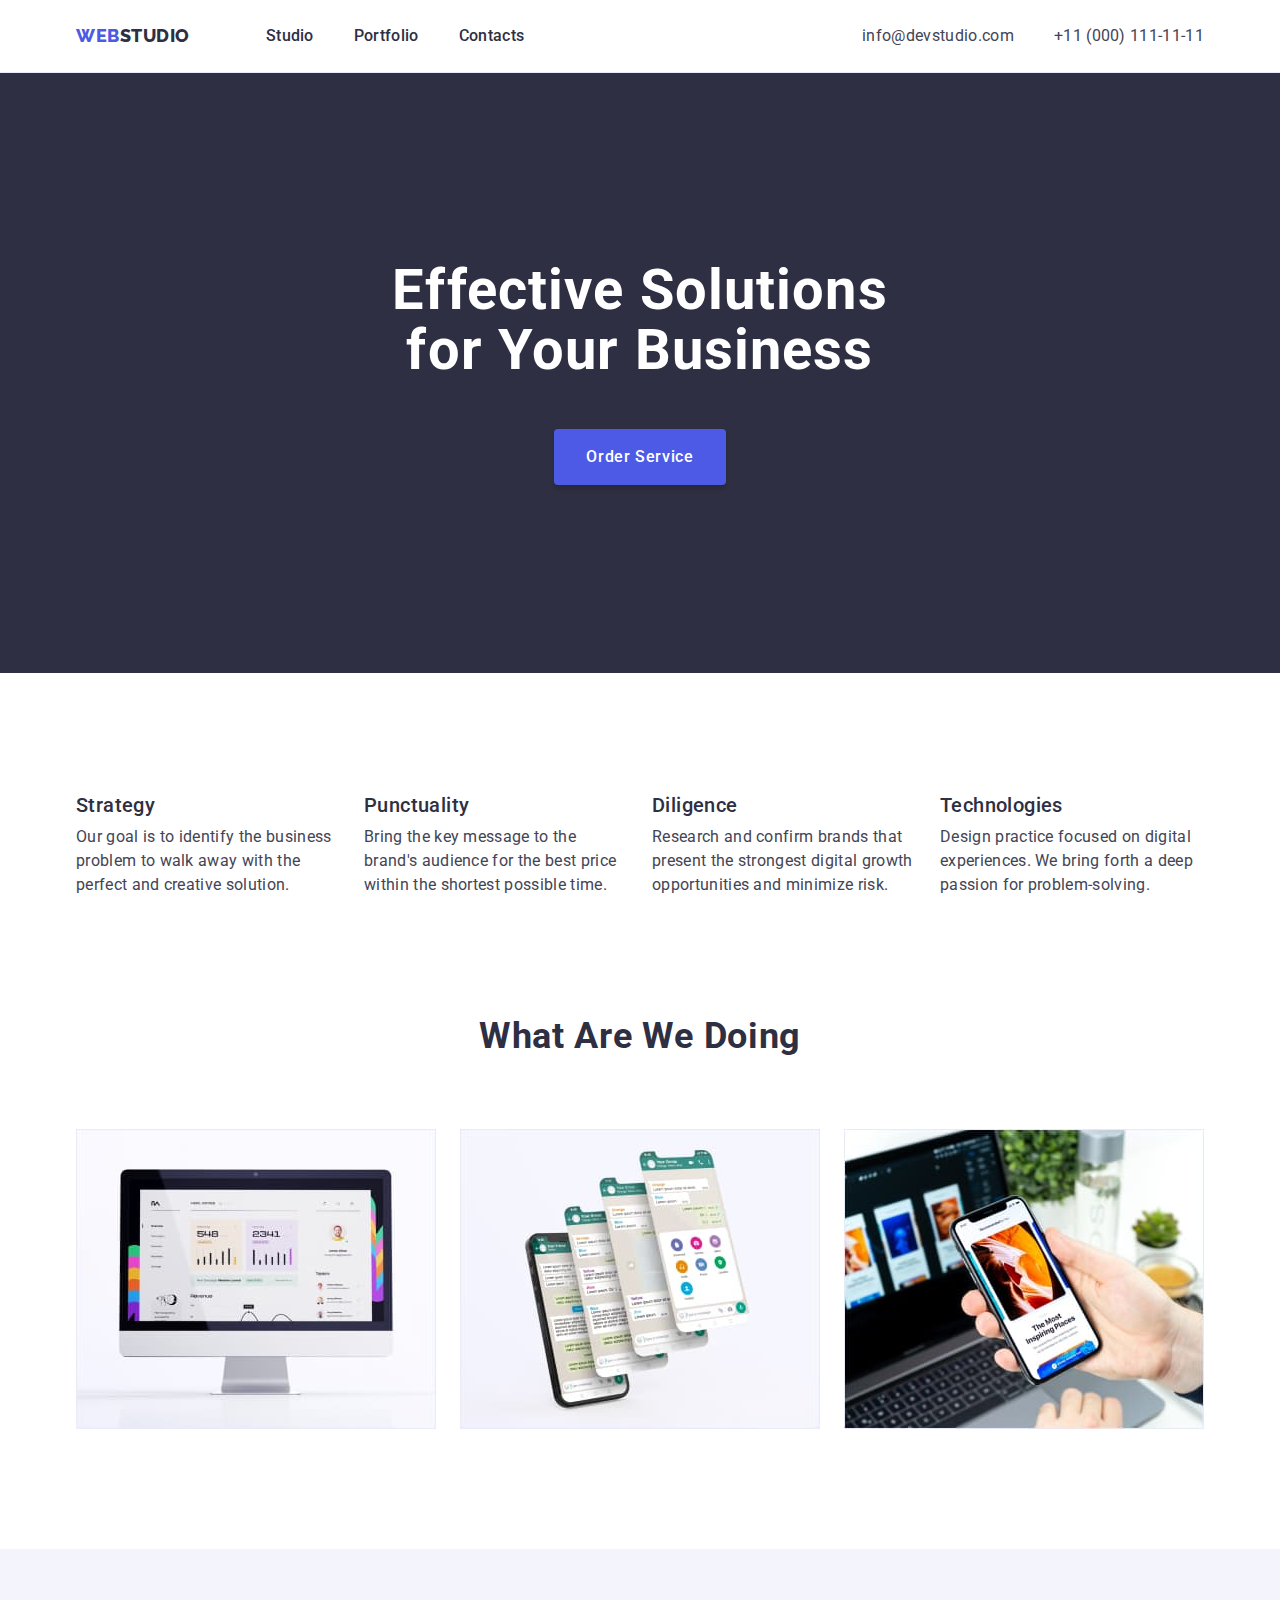
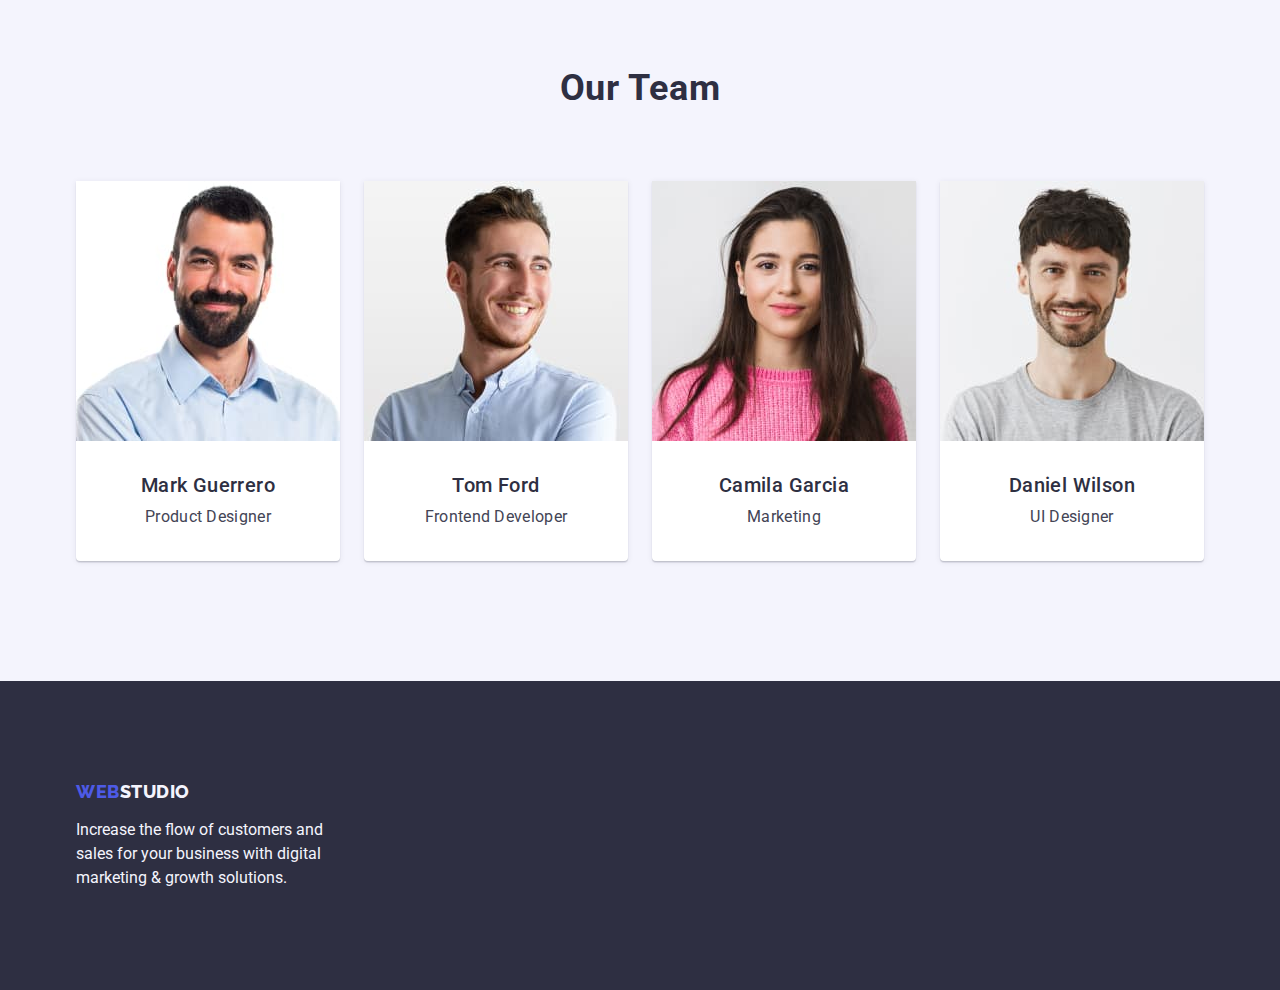
==== index.html @ 925e5af0 "Initial commit" ====
<!DOCTYPE html>
<html lang="en">
  <head>
    <meta charset="UTF-8" />
    <meta http-equiv="X-UA-Compatible" content="IE=edge" />
    <meta name="viewport" content="width=device-width, initial-scale=1.0" />
    <meta name="description" content="Effective Solutions for Your Business" />
    <title>WebStudio</title>
    <!--fav icon-->
    <link
      rel="icon"
      type="image/png"
      sizes="32x32"
      href="./images/fav-icon/favicon.ico"
    />
    <!--Fonts-->
    <link rel="preconnect" href="https://fonts.googleapis.com" />
    <link rel="preconnect" href="https://fonts.gstatic.com" crossorigin />
    <link
      href="https://fonts.googleapis.com/css2?family=Raleway:wght@800&family=Roboto:wght@400;500;700&display=swap"
      rel="stylesheet"
    />
    <!--нормалайзер-->
    <link
      rel="stylesheet"
      href="https://cdn.jsdelivr.net/npm/modern-normalize@1.1.0/modern-normalize.min.css"
    />
    <!--Таблиця стилів-->
    <link rel="stylesheet" href="./css/styles.css" />
  </head>

  <body>
    <!--шапка сайту -->
    <header class="header">
      <!--навігаційне меню-->
      <div class="container header-nav-container">
        <nav class="header-nav">
          <a href="./index.html" class="logo link"
            >Web<span class="header-logo-studio">Studio</span></a
          >
          <ul class="menu list">
            <li class="menu-item">
              <a class="header-link link" href="./index.html">Studio</a>
            </li>
            <li class="menu-item">
              <a class="header-link link" href="./portfolio.html">Portfolio</a>
            </li>
            <li class="menu-item">
              <a class="header-link link" href="">Contacts</a>
            </li>
          </ul>
        </nav>

        <address class="adrs">
          <ul class="list menu menu-adrs">
            <li class="menu-item">
              <a class="header-adrs link" href="mailto:info@devstudio.com"
                >info@devstudio.com</a
              >
            </li>
            <li class="menu-item">
              <a class="header-adrs link" href="tel:+110001111111"
                >+11 (000) 111-11-11</a
              >
            </li>
          </ul>
        </address>
      </div>
    </header>

    <main>
      <!--Hero section1-->
      <section class="hero-section">
        <div class="container hero-item">
          <h1 class="hero-header">Effective Solutions for Your Business</h1>
          <button class="hero-button" type="button">Order Service</button>
        </div>
      </section>

      <!--Section2 section-->
      <section class="feature-section">
        <div class="container">
          <h2 class="visually-hidden" hidden>Feature</h2>
          <ul class="list main-feature-list">
            <li class="feature-list">
              <h3 class="header-three header-feature">Strategy</h3>
              <p class="text">
                Our goal is to identify the business problem to walk away with
                the perfect and creative solution.
              </p>
            </li>
            <li class="feature-list">
              <h3 class="header-three header-feature">Punctuality</h3>
              <p class="text">
                Bring the key message to the brand's audience for the best price
                within the shortest possible time.
              </p>
            </li>
            <li class="feature-list">
              <h3 class="header-three header-feature">Diligence</h3>
              <p class="text">
                Research and confirm brands that present the strongest digital
                growth opportunities and minimize risk.
              </p>
            </li>
            <li class="feature-list">
              <h3 class="header-three header-feature">Technologies</h3>
              <p class="text">
                Design practice focused on digital experiences. We bring forth a
                deep passion for problem-solving.
              </p>
            </li>
          </ul>
        </div>
      </section>
      <!--Section3 section-->
      <section class="section-about">
        <div class="container">
          <h2 class="header-two">What are we doing</h2>
          <ul class="list about-list">
            <li class="about-list">
              <img
                src="./images/section2/img1.jpg"
                alt="site"
                width="360"
                height="300"
              />
            </li>
            <li class="about-list">
              <img
                src="./images/section2/img2.jpg"
                alt="mobile application"
                width="360"
                height="300"
              />
            </li>
            <li class="about-list">
              <img
                src="./images/section2/img3.jpg"
                alt="mobile version"
                width="360"
                height="300"
              />
            </li>
          </ul>
        </div>
      </section>
      <!--Section4 section-->
      <section class="team">
        <div class="container">
          <h2 class="header-two">Our Team</h2>
          <ul class="list team-list">
            <li class="list-point">
              <img
                src="./images/section3/img1.jpg"
                alt="foto Product Designer"
                width="264"
                height="260"
              />
              <div class="card-content">
                <h3 class="header-three header-three-team">Mark Guerrero</h3>
                <p class="text text-card">Product Designer</p>
              </div>
            </li>
            <li class="list-point">
              <img
                src="./images/section3/img2.jpg"
                alt="foto Frontend Developer"
                width="264"
                height="260"
              />
              <div class="card-content">
                <h3 class="header-three header-three-team">Tom Ford</h3>
                <p class="text text-card">Frontend Developer</p>
              </div>
            </li>
            <li class="list-point">
              <img
                src="./images/section3/img3.jpg"
                alt="foto Marketing"
                width="264"
                height="260"
              />
              <div class="card-content">
                <h3 class="header-three header-three-team">Camila Garcia</h3>
                <p class="text text-card">Marketing</p>
              </div>
            </li>
            <li class="list-point">
              <img
                src="./images/section3/img4.jpg"
                alt="foto UI Designer"
                width="264"
                height="260"
              />
              <div class="card-content">
                <h3 class="header-three header-three-team">Daniel Wilson</h3>
                <p class="text text-card">UI Designer</p>
              </div>
            </li>
          </ul>
        </div>
      </section>
    </main>
    <!--Footer-->
    <footer class="footer">
      <div class="container">
        <a class="logo link footer-logo" href="./index.html"
          >Web<span class="studio-footer">Studio</span></a
        >
        <p class="text-footer">
          Increase the flow of customers and sales for your business with
          digital marketing & growth solutions.
        </p>
      </div>
    </footer>
  </body>
</html>
---- css/styles.css ----
:root {
  --color-iris: #4d5ae5;
  --color-ocean: #404bbf;
  --color-navy-blue: #2e2f42;
  --color-green: #31d0aa;
  --color-slate: #434455;
  --color-light-slate: #8e8f99;
  --color-cornflower: #e7e9fc;
  --color-cloud: #f4f4fd;
  --color-navy-blue-modal: #2e2f42;
  --color-grey: #2e2f42;
  --color-white: #ffffff;
  --color-dairy: #fcfcfc;
  --heder-border-cl: #e7e9fc;
}
/*скидання стилів*/
h1,
h2,
h3,
h4,
p {
  margin-top: 0;
  margin-bottom: 0;
}
ul,
ol {
  margin-top: 0;
  margin-bottom: 0;
  padding-left: 0;
}
img {
  display: block;
}
.list {
  list-style: none;
  display: flex;
}
address {
  font-style: normal;
}
button {
  cursor: pointer;
}
.link {
  text-decoration: none;
}
/*Base styles*/

Body {
  font-family: "Roboto", sans-serif;
  font-weight: 400;
  line-height: 1.5;
  color: var(--color-slate);
  background-color: var(--color-white);
}

.container {
  max-width: 1158px;
  margin-left: auto;
  margin-right: auto;
  padding-left: 15px;
  padding-right: 15px;
}

/*- властивість border-box вже вказана в нормалізаторі*/

/*styles header*/
.header {
  border-bottom: 1px solid var(--heder-border-cl);
}

.header-nav-container {
  display: flex;
  align-items: center;
  justify-content: space-between;
}
.menu {
  gap: 40px;
}
.menu,
.menu-adrs {
  display: flex;
  align-items: center;
}
.header-nav {
  display: flex;
  align-items: center;

  color: var(--color-ocean);
}
.logo {
  margin-right: 76px;
  font-family: "Raleway", sans-serif;
  font-style: normal;
  font-weight: 800;
  font-size: 18px;
  line-height: 21px;
  line-height: 1.17;

  display: flex;
  align-items: center;
  letter-spacing: 0.03em;
  text-transform: uppercase;

  color: var(--color-iris);
}
.header-logo-studio {
  font-family: "Raleway";
  font-style: normal;
  font-weight: 800;
  font-size: 18px;
  line-height: 21px;

  display: flex;
  align-items: center;
  letter-spacing: 0.03em;
  text-transform: uppercase;
  color: var(--color-grey);
}

.header-link {
  display: flex;
  padding: 24px 0px;
  font-style: normal;
  font-weight: 500;
  font-size: 16px;
  line-height: 24px;
  letter-spacing: 0.02em;
  color: var(--color-navy-blue);
}
.header-nav .header-link:hover,
.header-nav .header-link:focus {
  color: var(--color-ocean);
}

.header-adrs {
  font-style: normal;
  font-weight: 400;
  font-size: 16px;
  line-height: 24px;
  letter-spacing: 0.02em;
  color: var(--color-slate);
}
.adrs .header-adrs:hover,
.adrs .header-adrs:focus {
  color: var(--color-ocean);
}

/*styles Hero section 1*/

.hero-section {
  padding: 188px 0 188px;
  text-align: center;
  background-color: var(--color-navy-blue);
}

.hero-item {
  display: flex;
  flex-direction: column;
  justify-content: center;
  align-items: center;
}
.hero-header {
  max-width: 496px;
  text-align: center;
  margin-left: auto;
  margin-right: auto;
  margin-bottom: 48px;
  font-weight: 700;
  font-size: 56px;
  line-height: 60px;
  letter-spacing: 0.02em;
  line-height: 1.07;
  color: var(--color-white);
}
.hero-button {
  padding: 16px 32px;
  font-family: "Roboto", sans-serif;
  background-color: var(--color-iris);
  color: var(--color-white);
  box-shadow: 0px 4px 4px rgba(0, 0, 0, 0.15);
  border-radius: 4px;
  font-size: 16px;
  letter-spacing: 0.04em;
  font-weight: 500;
  line-height: 1.5;
  cursor: pointer;

  display: flex;
  flex-direction: row;
  align-items: flex-start;
  gap: 10px;
  display: block;
  margin: 0 auto;
  min-width: 169px;
  height: 56px;
  border: none;
}
.hero-button:hover,
.hero-button:focus {
  background-color: var(--color-ocean);
}

/*styles section 2*/
.visually-hidden {
  position: absolute;
  width: 1px;
  height: 1px;
  margin: -1px;
  border: 0;
  padding: 0;
  white-space: nowrap;
  clip-path: inset(100%);
  clip: rect(0 0 0 0);
  overflow: hidden;
}

.feature-section {
  display: flex;
  padding: 120px 0;
}
.main-feature-list {
  gap: 24px;
}
.feature-list {
  flex-basis: calc((100% - 72px) / 4);
}

/*
.feature-list:not(:nth-child(4n)) {
  margin-right: 24px;
}*/

/*styles section 3*/
.section-about {
  display: flex;
  padding-bottom: 120px;
}
.about-list {
  flex-wrap: wrap;
  gap: 24px;
  flex-basis: calc(100%-48 / 3);
}
/*
/*
.about-list:not(:nth-child(3n)) {
  margin-right: 24px;
}*/

.header-three {
  font-weight: 500;
  line-height: 1.2;
  letter-spacing: 0.02em;
  font-size: 20px;
  color: var(--color-navy-blue);
}
.header-feature {
  margin-bottom: 8px;
}
.text {
  font-weight: 400;
  line-height: 1.5;
  font-size: 16px;
  letter-spacing: 0.02em;
  color: var(--color-slate);
}
.header-two {
  margin-bottom: 72px;
  font-weight: 700;
  line-height: 1.11;
  text-align: center;
  text-transform: capitalize;
  letter-spacing: 0.02em;
  font-size: 36px;
  color: var(--color-navy-blue);
}

/*styles section 4*/
.team {
  padding: 120px 0px;
  display: flex;
  background-color: var(--color-cloud);
}

.team-list {
  flex-wrap: wrap;
  gap: 24px;
}

.list-point {
  flex-basis: calc(100%-72 / 4);
  background-color: var(--color-white);
  box-shadow: 0px 1px 6px rgba(46, 47, 66, 0.08),
    0px 1px 1px rgba(46, 47, 66, 0.16), 0px 2px 1px rgba(46, 47, 66, 0.08);
  border-radius: 0px 0px 4px 4px;
}
.card-content {
  padding: 32px 16px;
  border-radius: 0px 0px 4px 4px;
}

.header-three-team,
.text-card {
  text-align: center;
}
.header-three-team {
  margin-bottom: 8px;
}
/*footer*/

.footer {
  padding: 100px 0;
  background-color: var(--color-navy-blue);
}

.studio-footer {
  color: var(--color-cloud);
  font-family: "Raleway", sans-serif;
  line-height: 1.17;
}
.text-footer {
  width: 264px;
  color: var(--color-cloud);
}

.footer-logo {
  margin-bottom: 16px;
  display: inline-block;
}
/*Portfolio*/
.portfolio {
  padding: 96px 0 120px;
}

.btn-portfolio {
  font-size: 16px;
  letter-spacing: 0.04em;
  font-weight: 500;
  line-height: 1.5;
  color: var(--color-iris);
  font-family: "Roboto", sans-serif;
  background-color: var(--color-cloud);
  display: flex;
  flex-direction: row;
  justify-content: center;
  align-items: center;
  padding: 12px 24px;
  border: 1px solid var(--heder-border-cl);
  border-radius: 4px;
}

.btn-portfolio:hover,
.btn-portfolio:focus {
  color: var(--color-white);
  background-color: var(--color-ocean);
  border: 1px solid transparent;
}

.text-header {
  margin-bottom: 8px;
  font-weight: 500;
  font-size: 20px;
  line-height: 1.2;
  letter-spacing: 0.02em;
  color: var(--color-navy-blue);
}
.list-filter {
  display: flex;
  justify-content: center;
  gap: 24px;
  margin-bottom: 72px;
}
.list-cards {
  flex-wrap: wrap;
  column-gap: 24px;
  row-gap: 48px;
}
.card-categories {
  padding: 32px 16px;
  border: 1px solid #e7e9fc;
  border-top: none;
}

.about-list-cards {
  flex-basis: calc(100%-48 / 3);
}
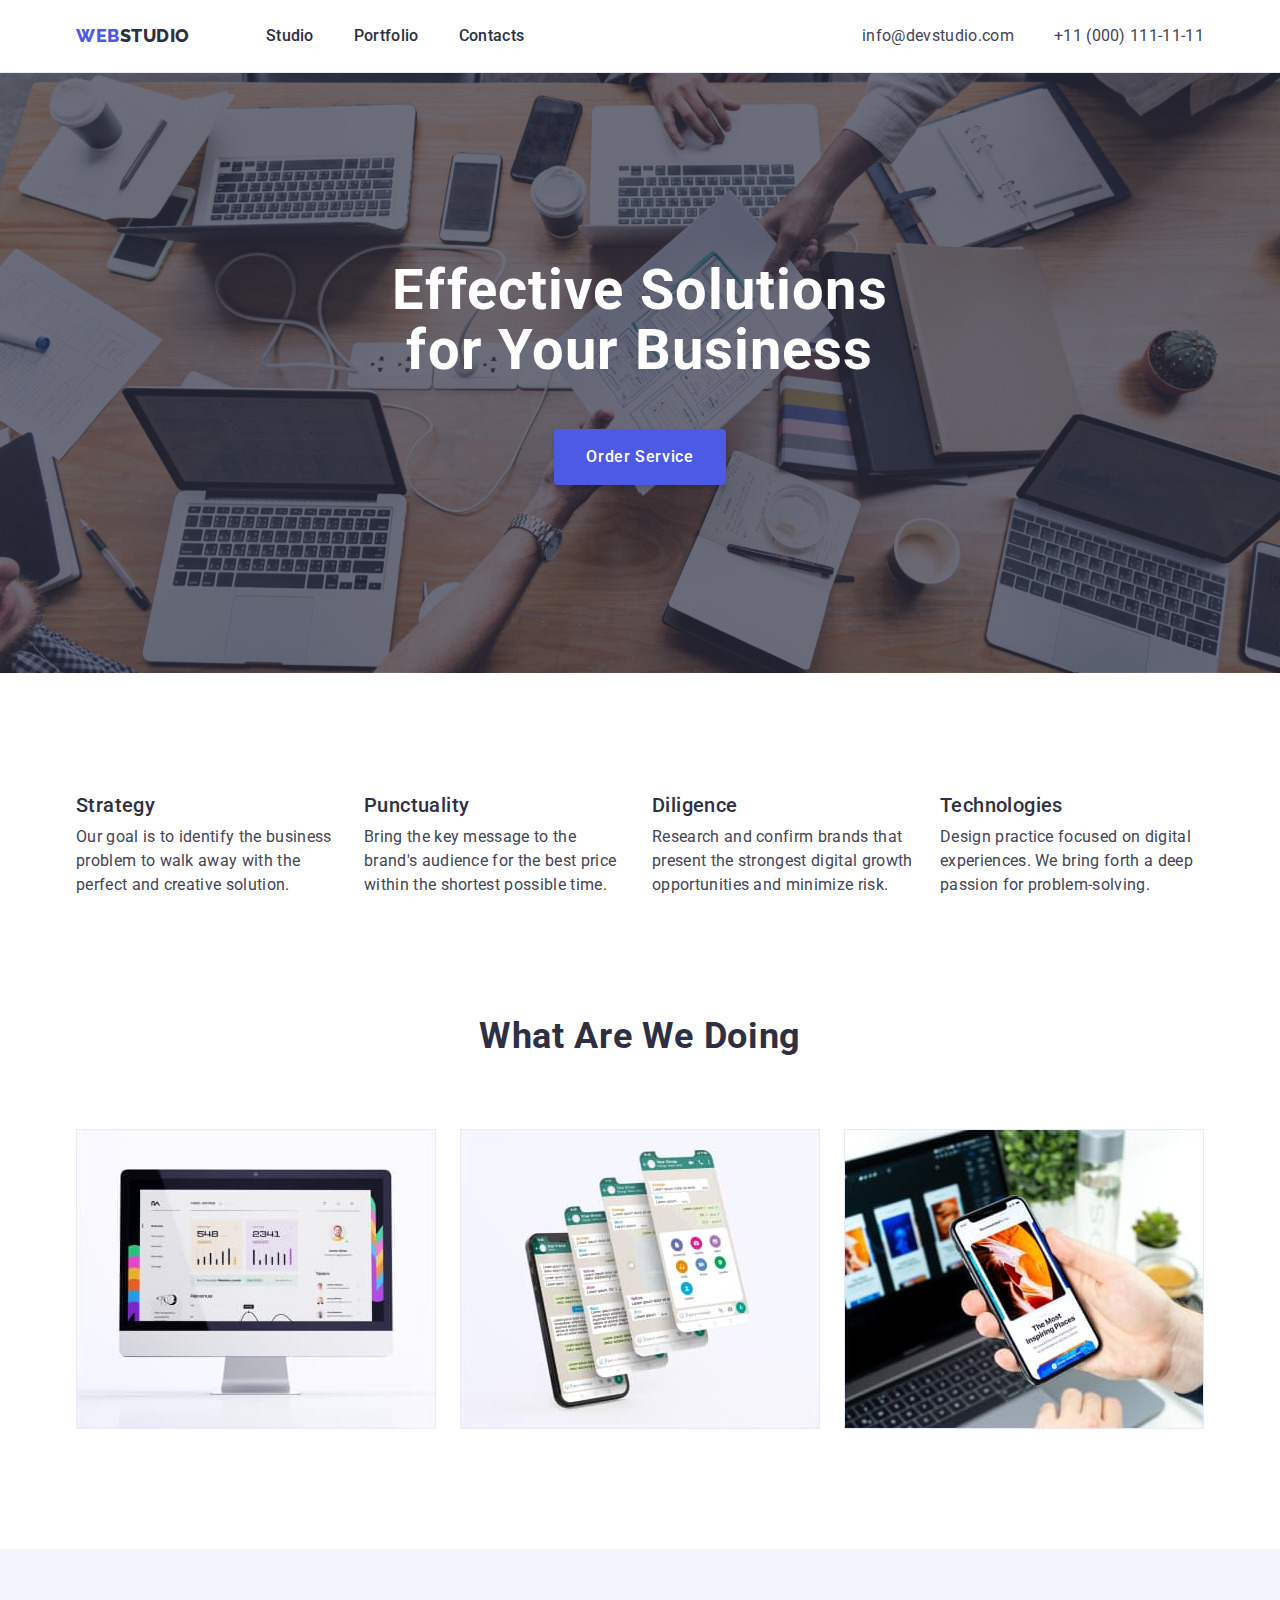
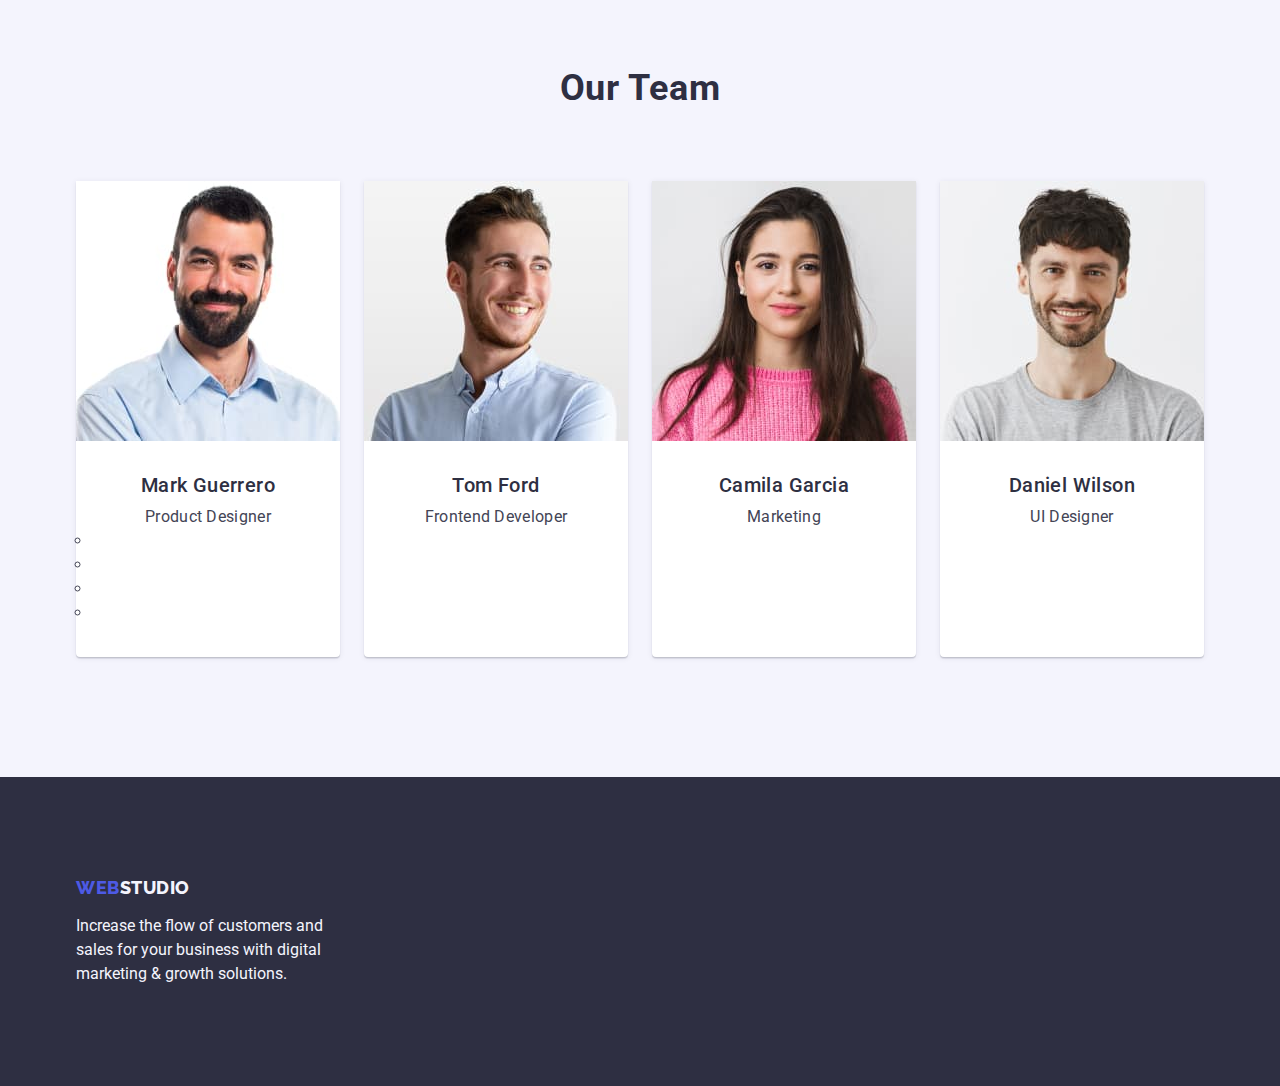
==== commit edad74e3: "Icons" ====
--- a/index.html
+++ b/index.html
@@ -145,7 +145,7 @@
           </ul>
         </div>
       </section>
-      <!--Section4 section-->
+      <!--Section4 Team section-->
       <section class="team">
         <div class="container">
           <h2 class="header-two">Our Team</h2>
@@ -160,6 +160,36 @@
               <div class="card-content">
                 <h3 class="header-three header-three-team">Mark Guerrero</h3>
                 <p class="text text-card">Product Designer</p>
+                <ul class="socials">
+                  <li class="socials-item">
+                    <a class="social-link link" href="">
+                      <svg class="socials-icon" width="16px" height="16px">
+                        <use href="./images/icons.svg#instagram"></use>
+                      </svg>
+                    </a>
+                  </li>
+                  <li class="socials-item">
+                    <a class="social-link link" href="">
+                      <svg class="socials-icon" width="16px" height="16px">
+                        <use href="./images/icons.svg#twitter"></use>
+                      </svg>
+                    </a>
+                  </li>
+                  <li class="socials-item">
+                    <a class="social-link link" href="">
+                      <svg class="socials-icon" width="16px" height="16px">
+                        <use href="./images/icons.svg#facebook""></use>
+                      </svg>
+                    </a>
+                  </li>
+                  <li class="socials-item">
+                    <a class="social-link link" href="">
+                      <svg class="socials-icon" width="16px" height="16px">
+                        <use href="./images/icons.svg#linkedin"></use>
+                      </svg>
+                    </a>
+                  </li>
+                </ul>
               </div>
             </li>
             <li class="list-point">
--- a/css/styles.css
+++ b/css/styles.css
@@ -149,9 +149,20 @@
 /*styles Hero section 1*/
 
 .hero-section {
+  max-width: 1440px;
+  margin-left: auto;
+  margin-right: auto;
   padding: 188px 0 188px;
   text-align: center;
-  background-color: var(--color-navy-blue);
+  background-color: var(--color-grey);
+  background-image: linear-gradient(
+      rgba(46, 47, 66, 0.7),
+      rgba(46, 47, 66, 0.7)
+    ),
+    url(../images/feature/people-office.png);
+  background-repeat: no-repeat;
+  background-position: center;
+  background-size: cover;
 }
 
 .hero-item {
@@ -275,7 +286,7 @@
   color: var(--color-navy-blue);
 }
 
-/*styles section 4*/
+/*styles section 4 Team*/
 .team {
   padding: 120px 0px;
   display: flex;
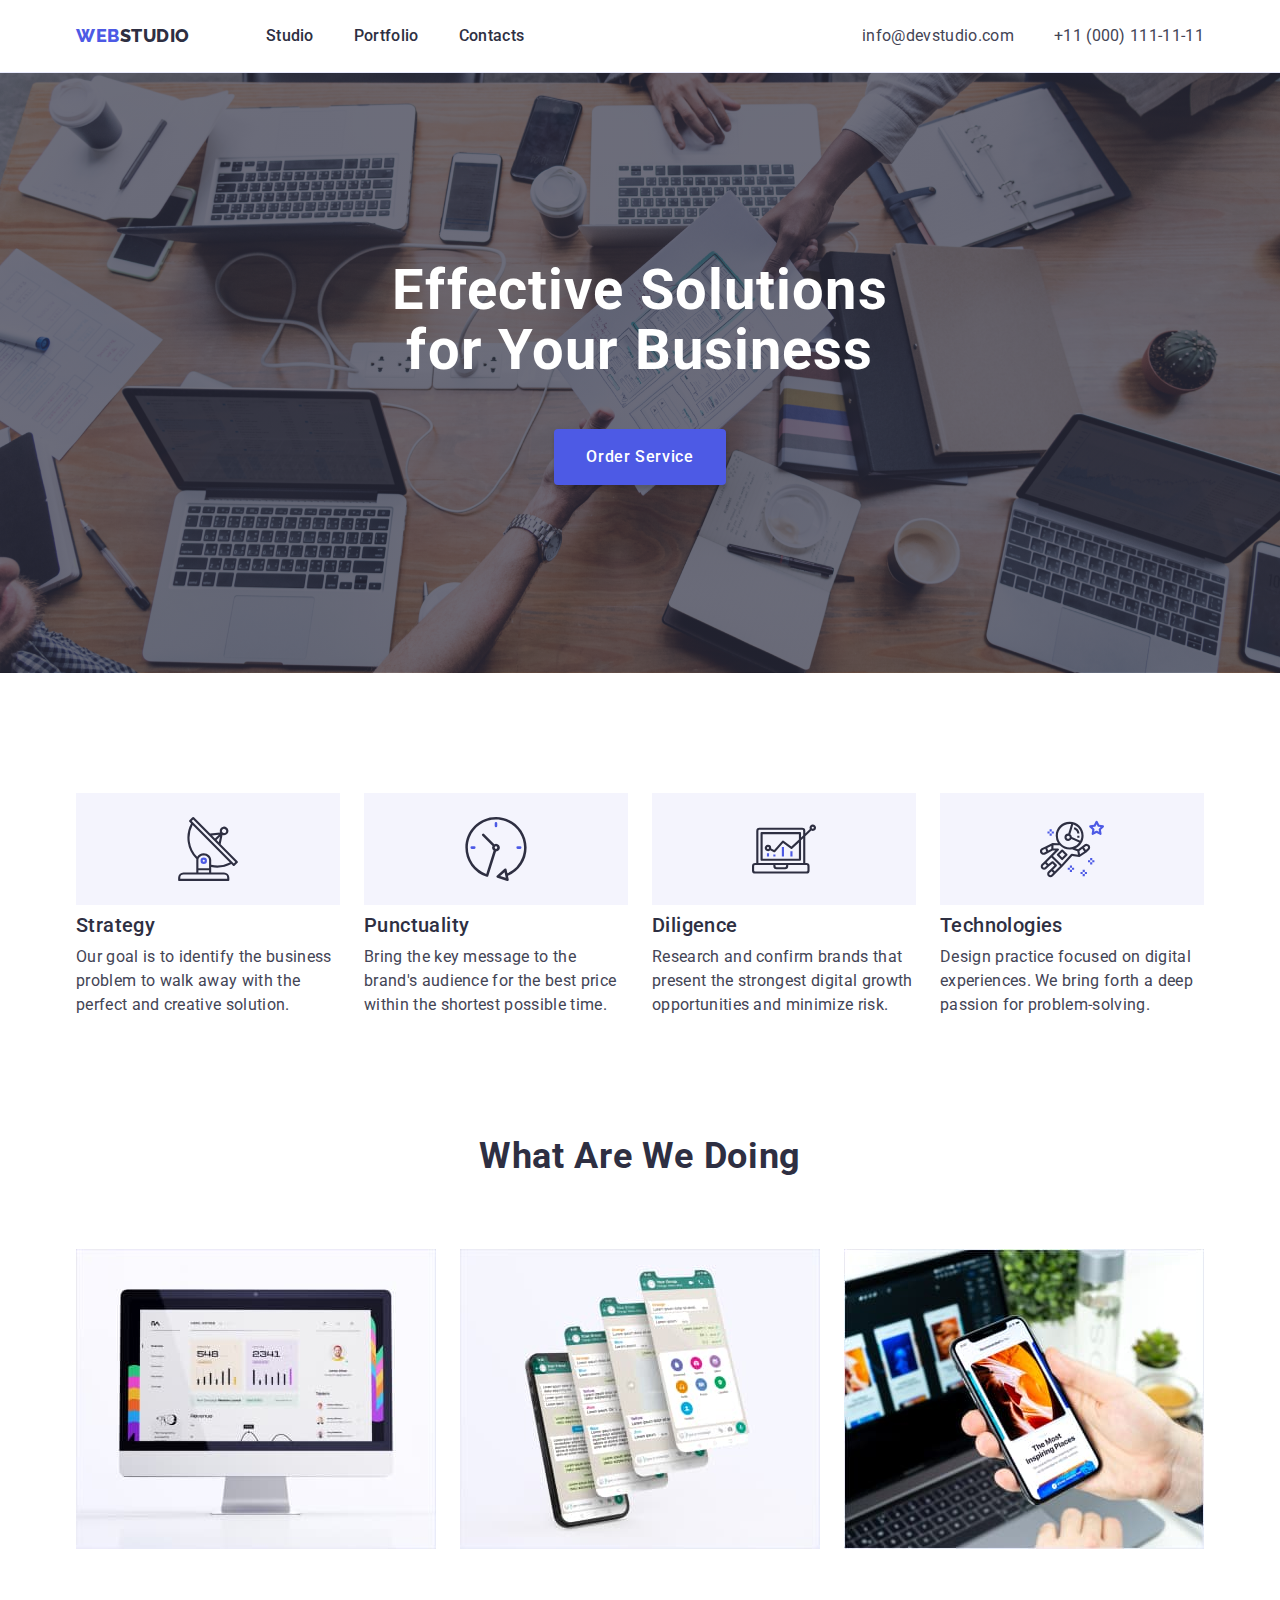
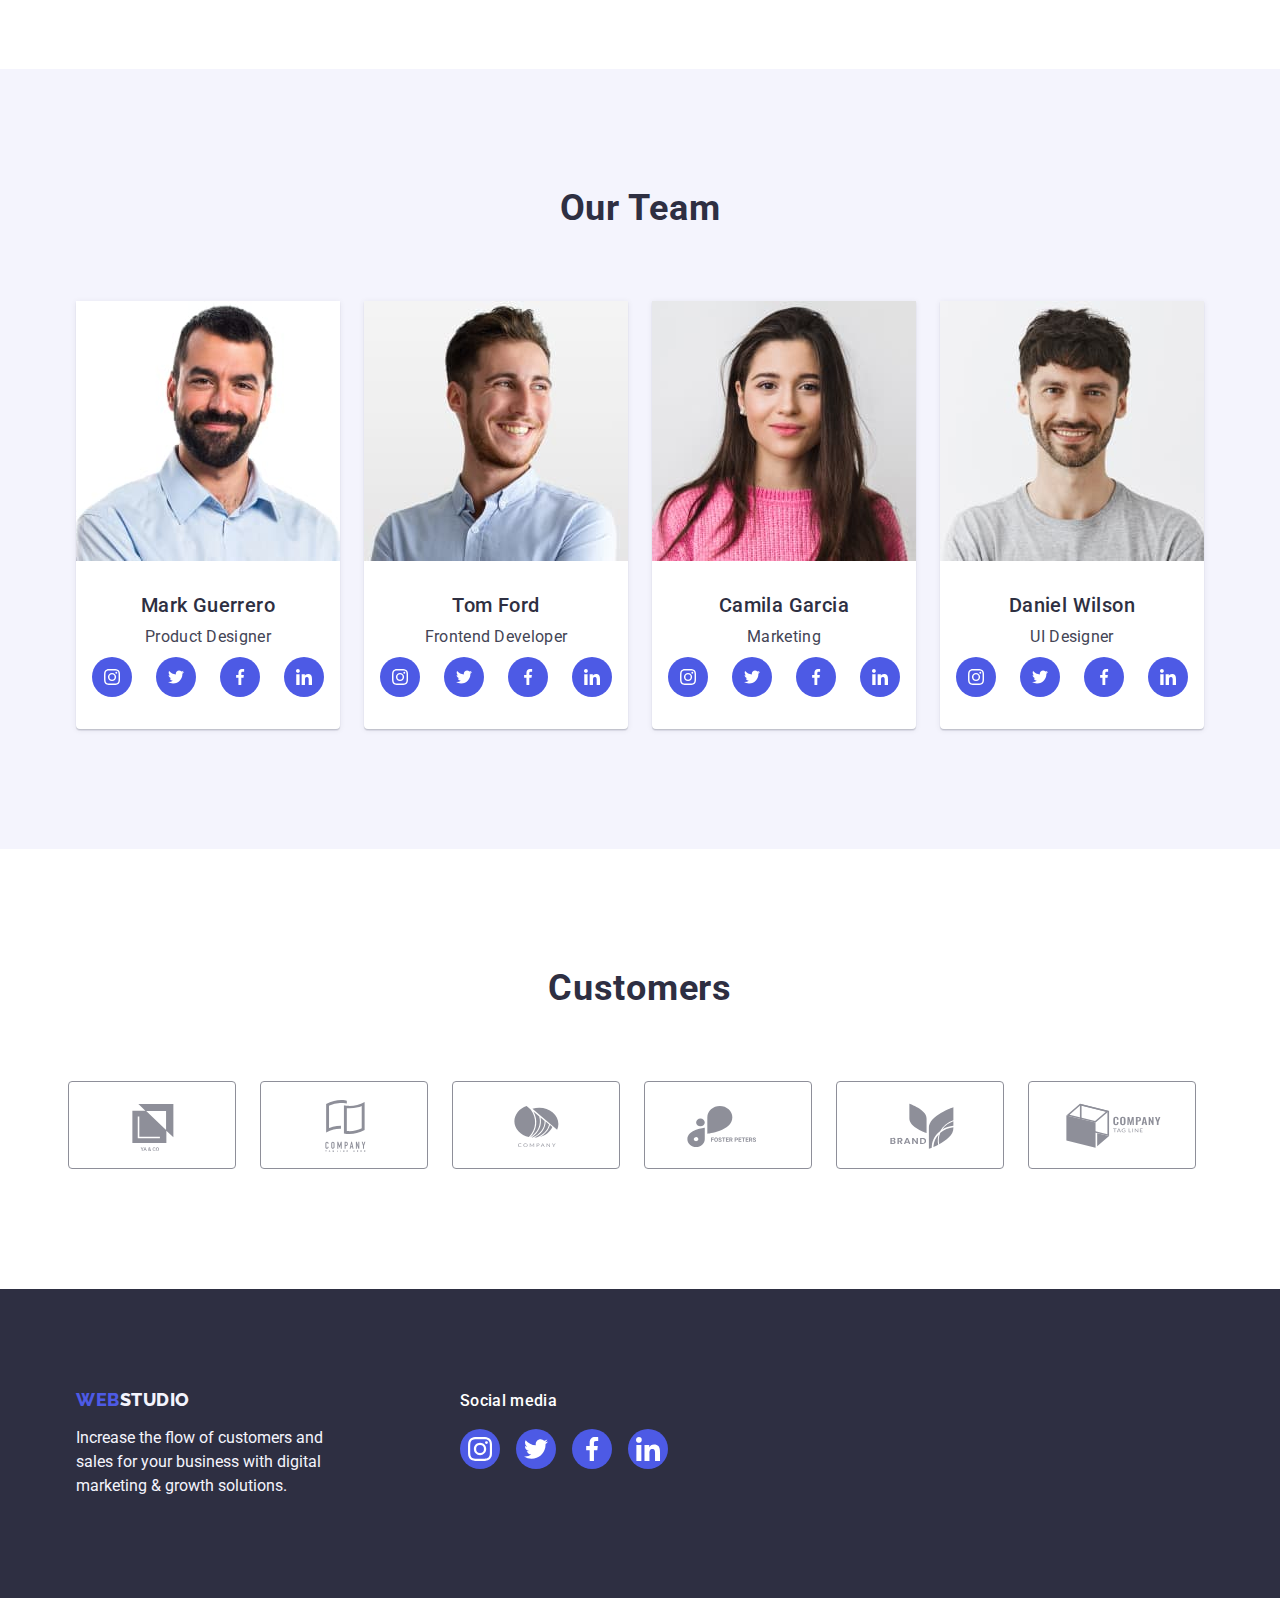
==== commit b783da31: "Зробила проект 4дз" ====
--- a/index.html
+++ b/index.html
@@ -83,6 +83,11 @@
           <h2 class="visually-hidden" hidden>Feature</h2>
           <ul class="list main-feature-list">
             <li class="feature-list">
+              <div class="feature-icons-content">
+                <svg class="feature-icon" width="264px" height="112px">
+                  <use href="./images/sprite-icons.svg#antenna"></use>
+                </svg>
+              </div>
               <h3 class="header-three header-feature">Strategy</h3>
               <p class="text">
                 Our goal is to identify the business problem to walk away with
@@ -90,6 +95,11 @@
               </p>
             </li>
             <li class="feature-list">
+              <div class="feature-icons-content">
+                <svg class="feature-icon" width="264px" height="112px">
+                  <use href="./images/sprite-icons.svg#clock"></use>
+                </svg>
+              </div>
               <h3 class="header-three header-feature">Punctuality</h3>
               <p class="text">
                 Bring the key message to the brand's audience for the best price
@@ -97,6 +107,11 @@
               </p>
             </li>
             <li class="feature-list">
+              <div class="feature-icons-content">
+                <svg class="feature-icon" width="264px" height="112px">
+                  <use href="./images/sprite-icons.svg#diagram"></use>
+                </svg>
+              </div>
               <h3 class="header-three header-feature">Diligence</h3>
               <p class="text">
                 Research and confirm brands that present the strongest digital
@@ -104,6 +119,11 @@
               </p>
             </li>
             <li class="feature-list">
+              <div class="feature-icons-content">
+                <svg class="feature-icon" width="264px" height="112px">
+                  <use href="./images/sprite-icons.svg#astronaut"></use>
+                </svg>
+              </div>
               <h3 class="header-three header-feature">Technologies</h3>
               <p class="text">
                 Design practice focused on digital experiences. We bring forth a
@@ -113,6 +133,7 @@
           </ul>
         </div>
       </section>
+
       <!--Section3 section-->
       <section class="section-about">
         <div class="container">
@@ -145,6 +166,7 @@
           </ul>
         </div>
       </section>
+
       <!--Section4 Team section-->
       <section class="team">
         <div class="container">
@@ -161,31 +183,55 @@
                 <h3 class="header-three header-three-team">Mark Guerrero</h3>
                 <p class="text text-card">Product Designer</p>
                 <ul class="socials">
-                  <li class="socials-item">
-                    <a class="social-link link" href="">
-                      <svg class="socials-icon" width="16px" height="16px">
-                        <use href="./images/icons.svg#instagram"></use>
-                      </svg>
-                    </a>
-                  </li>
-                  <li class="socials-item">
-                    <a class="social-link link" href="">
-                      <svg class="socials-icon" width="16px" height="16px">
-                        <use href="./images/icons.svg#twitter"></use>
-                      </svg>
-                    </a>
-                  </li>
-                  <li class="socials-item">
-                    <a class="social-link link" href="">
-                      <svg class="socials-icon" width="16px" height="16px">
-                        <use href="./images/icons.svg#facebook""></use>
-                      </svg>
-                    </a>
-                  </li>
-                  <li class="socials-item">
-                    <a class="social-link link" href="">
-                      <svg class="socials-icon" width="16px" height="16px">
-                        <use href="./images/icons.svg#linkedin"></use>
+                  <li class="socials-item list">
+                    <a
+                      class="social-link link"
+                      href="https://www.instagram.com"
+                      target="_blank"
+                      rel="noopener noreferrer"
+                      aria-label="Instagram icon"
+                    >
+                      <svg class="socials-icon" width="16px" height="16px">
+                        <use href="./images/sprite-icons.svg#instagram"></use>
+                      </svg>
+                    </a>
+                  </li>
+                  <li class="socials-item list">
+                    <a
+                      class="social-link link"
+                      href="https://twitter.com"
+                      target="_blank"
+                      rel="noopener noreferrer"
+                      aria-label="Twitter icon"
+                    >
+                      <svg class="socials-icon" width="16px" height="16px">
+                        <use href="./images/sprite-icons.svg#twitter"></use>
+                      </svg>
+                    </a>
+                  </li>
+                  <li class="socials-item list">
+                    <a
+                      class="social-link link"
+                      href="https://www.facebook.com"
+                      target="_blank"
+                      rel="noopener noreferrer"
+                      aria-label="Facebook icon"
+                    >
+                      <svg class="socials-icon" width="16px" height="16px">
+                        <use href="./images/sprite-icons.svg#facebook"></use>
+                      </svg>
+                    </a>
+                  </li>
+                  <li class="socials-item list">
+                    <a
+                      class="social-link link"
+                      href="https://www.linkedin.com"
+                      target="_blank"
+                      rel="noopener noreferrer"
+                      aria-label="Linkedin icon"
+                    >
+                      <svg class="socials-icon" width="16px" height="16px">
+                        <use href="./images/sprite-icons.svg#linkedin"></use>
                       </svg>
                     </a>
                   </li>
@@ -202,6 +248,60 @@
               <div class="card-content">
                 <h3 class="header-three header-three-team">Tom Ford</h3>
                 <p class="text text-card">Frontend Developer</p>
+                <ul class="socials">
+                  <li class="socials-item list">
+                    <a
+                      class="social-link link"
+                      href="https://www.instagram.com"
+                      target="_blank"
+                      rel="noopener noreferrer"
+                      aria-label="Instagram icon"
+                    >
+                      <svg class="socials-icon" width="16px" height="16px">
+                        <use href="./images/sprite-icons.svg#instagram"></use>
+                      </svg>
+                    </a>
+                  </li>
+                  <li class="socials-item list">
+                    <a
+                      class="social-link link"
+                      href="https://twitter.com"
+                      target="_blank"
+                      rel="noopener noreferrer"
+                      aria-label="Twitter icon"
+                    >
+                      <svg class="socials-icon" width="16px" height="16px">
+                        <use href="./images/sprite-icons.svg#twitter"></use>
+                      </svg>
+                    </a>
+                  </li>
+                  <li class="socials-item list">
+                    <a
+                      class="social-link link"
+                      href="https://www.facebook.com"
+                      target="_blank"
+                      rel="noopener noreferrer"
+                      aria-label="Facebook icon"
+                    >
+                      <svg class="socials-icon" width="16px" height="16px">
+                        <use href="./images/sprite-icons.svg#facebook"></use>
+                      </svg>
+                    </a>
+                  </li>
+                  <li class="socials-item list">
+                    <a
+                      class="social-link link"
+                      href="https://www.linkedin.com"
+                      target="_blank"
+                      rel="noopener noreferrer"
+                      aria-label="Linkedin icon"
+                    >
+                      <svg class="socials-icon" width="16px" height="16px">
+                        <use href="./images/sprite-icons.svg#linkedin"></use>
+                      </svg>
+                    </a>
+                  </li>
+                </ul>
               </div>
             </li>
             <li class="list-point">
@@ -214,6 +314,60 @@
               <div class="card-content">
                 <h3 class="header-three header-three-team">Camila Garcia</h3>
                 <p class="text text-card">Marketing</p>
+                <ul class="socials">
+                  <li class="socials-item list">
+                    <a
+                      class="social-link link"
+                      href="https://www.instagram.com"
+                      target="_blank"
+                      rel="noopener noreferrer"
+                      aria-label="Instagram icon"
+                    >
+                      <svg class="socials-icon" width="16px" height="16px">
+                        <use href="./images/sprite-icons.svg#instagram"></use>
+                      </svg>
+                    </a>
+                  </li>
+                  <li class="socials-item list">
+                    <a
+                      class="social-link link"
+                      href="https://twitter.com"
+                      target="_blank"
+                      rel="noopener noreferrer"
+                      aria-label="Twitter icon"
+                    >
+                      <svg class="socials-icon" width="16px" height="16px">
+                        <use href="./images/sprite-icons.svg#twitter"></use>
+                      </svg>
+                    </a>
+                  </li>
+                  <li class="socials-item list">
+                    <a
+                      class="social-link link"
+                      href="https://www.facebook.com"
+                      target="_blank"
+                      rel="noopener noreferrer"
+                      aria-label="Facebook icon"
+                    >
+                      <svg class="socials-icon" width="16px" height="16px">
+                        <use href="./images/sprite-icons.svg#facebook"></use>
+                      </svg>
+                    </a>
+                  </li>
+                  <li class="socials-item list">
+                    <a
+                      class="social-link link"
+                      href="https://www.linkedin.com"
+                      target="_blank"
+                      rel="noopener noreferrer"
+                      aria-label="Linkedin icon"
+                    >
+                      <svg class="socials-icon" width="16px" height="16px">
+                        <use href="./images/sprite-icons.svg#linkedin"></use>
+                      </svg>
+                    </a>
+                  </li>
+                </ul>
               </div>
             </li>
             <li class="list-point">
@@ -226,7 +380,111 @@
               <div class="card-content">
                 <h3 class="header-three header-three-team">Daniel Wilson</h3>
                 <p class="text text-card">UI Designer</p>
-              </div>
+                <ul class="socials">
+                  <li class="socials-item list">
+                    <a
+                      class="social-link link"
+                      href="https://www.instagram.com"
+                      target="_blank"
+                      rel="noopener noreferrer"
+                      aria-label="Instagram icon"
+                    >
+                      <svg class="socials-icon" width="16px" height="16px">
+                        <use href="./images/sprite-icons.svg#instagram"></use>
+                      </svg>
+                    </a>
+                  </li>
+                  <li class="socials-item list">
+                    <a
+                      class="social-link link"
+                      href="https://twitter.com"
+                      target="_blank"
+                      rel="noopener noreferrer"
+                      aria-label="Twitter icon"
+                    >
+                      <svg class="socials-icon" width="16px" height="16px">
+                        <use href="./images/sprite-icons.svg#twitter"></use>
+                      </svg>
+                    </a>
+                  </li>
+                  <li class="socials-item list">
+                    <a
+                      class="social-link link"
+                      href="https://www.facebook.com"
+                      target="_blank"
+                      rel="noopener noreferrer"
+                      aria-label="Facebook icon"
+                    >
+                      <svg class="socials-icon" width="16px" height="16px">
+                        <use href="./images/sprite-icons.svg#facebook"></use>
+                      </svg>
+                    </a>
+                  </li>
+                  <li class="socials-item list">
+                    <a
+                      class="social-link link"
+                      href="https://www.linkedin.com"
+                      target="_blank"
+                      rel="noopener noreferrer"
+                      aria-label="Linkedin icon"
+                    >
+                      <svg class="socials-icon" width="16px" height="16px">
+                        <use href="./images/sprite-icons.svg#linkedin"></use>
+                      </svg>
+                    </a>
+                  </li>
+                </ul>
+              </div>
+            </li>
+          </ul>
+        </div>
+      </section>
+      <!--Section 5 Customers-->
+      <section class="customers">
+        <div class="container">
+          <h2 class="header-two">Customers</h2>
+          <ul class="customers-list list">
+            <li class="customers-item">
+              <a href="" class="customers-link">
+                <svg class="customers-icon" width="104px" height="56px">
+                  <use href="./images/sprite-icons.svg#logo1"></use>
+                </svg>
+              </a>
+            </li>
+            <li class="customers-item">
+              <a href="" class="customers-link">
+                <svg class="customers-icon" width="104px" height="56px">
+                  <use href="./images/sprite-icons.svg#logo2"></use>
+                </svg>
+              </a>
+            </li>
+            <li class="customers-item">
+              <a href="" class="customers-link">
+                <svg class="customers-icon" width="104px" height="56px">
+                  <use href="./images/sprite-icons.svg#logo3"></use>
+                </svg>
+              </a>
+            </li>
+            <li class="customers-item">
+              <a href="" class="customers-link">
+                <svg class="customers-icon" width="104px" height="56px">
+                  <use href="./images/sprite-icons.svg#logo4"></use>
+                </svg>
+              </a>
+            </li>
+            <li class="customers-item">
+              <a href="" class="customers-link">
+                <svg class="customers-icon" width="104px" height="56px">
+                  <use href="./images/sprite-icons.svg#logo5"></use>
+                </svg>
+              </a>
+            </li>
+            <li class="customers-item">
+              <a href="" class="customers-link">
+                <svg class="customers-icon" width="104px" height="56px">
+                  <use href="./images/sprite-icons.svg#logo6"></use>
+                </svg>
+              </a>
             </li>
           </ul>
         </div>
@@ -234,14 +492,73 @@
     </main>
     <!--Footer-->
     <footer class="footer">
-      <div class="container">
-        <a class="logo link footer-logo" href="./index.html"
-          >Web<span class="studio-footer">Studio</span></a
-        >
-        <p class="text-footer">
-          Increase the flow of customers and sales for your business with
-          digital marketing & growth solutions.
-        </p>
+      <div class="container footer-container">
+        <div class="footer-section-logo">
+          <a class="logo link footer-logo" href="./index.html"
+            >Web<span class="studio-footer">Studio</span></a
+          >
+          <p class="text-footer">
+            Increase the flow of customers and sales for your business with
+            digital marketing & growth solutions.
+          </p>
+        </div>
+        <div class="section-social-media">
+          <p class="text-footer-social">Social media</p>
+          <ul class="footer-social-list">
+            <li class="socials-item list">
+              <a
+                class="social-link footer-link link"
+                href="https://www.instagram.com"
+                target="_blank"
+                rel="noopener noreferrer"
+                aria-label="Instagram icon"
+              >
+                <svg class="socials-icon-footer" width="24px" height="24px">
+                  <use href="./images/sprite-icons.svg#instagram"></use>
+                </svg>
+              </a>
+            </li>
+            <li class="socials-item list">
+              <a
+                class="social-link footer-link link"
+                href="https://www.twitter.com"
+                target="_blank"
+                rel="noopener noreferrer"
+                aria-label="Twitter icon"
+              >
+                <svg class="socials-icon-footer" width="16px" height="16px">
+                  <use href="./images/sprite-icons.svg#twitter"></use>
+                </svg>
+              </a>
+            </li>
+            <li class="socials-item list">
+              <a
+                class="social-link footer-link link"
+                href="https://www.facebook.com"
+                target="_blank"
+                rel="noopener noreferrer"
+                aria-label="Facebook icon"
+              >
+                <svg class="socials-icon-footer" width="16px" height="16px">
+                  <use href="./images/sprite-icons.svg#facebook"></use>
+                </svg>
+              </a>
+            </li>
+            <li class="socials-item list">
+              <a
+                class="social-link footer-link link"
+                href="https://www.linkedin.com"
+                target="_blank"
+                rel="noopener noreferrer"
+                aria-label="Linkedin icon"
+              >
+                <svg class="socials-icon-footer" width="16px" height="16px">
+                  <use href="./images/sprite-icons.svg#linkedin"></use>
+                </svg>
+              </a>
+            </li>
+          </ul>
+        </div>
       </div>
     </footer>
   </body>
--- a/css/styles.css
+++ b/css/styles.css
@@ -236,7 +236,52 @@
 .feature-list {
   flex-basis: calc((100% - 72px) / 4);
 }
-
+.feature-icons-content {
+}
+
+.feature-icons-content {
+  display: flex;
+  justify-content: center;
+  align-items: center;
+  margin-bottom: 8px;
+  width: 264px;
+  height: 112px;
+  background-color: var(--color-cloud);
+}
+.feature-icon {
+  display: flex;
+  justify-content: center;
+  align-items: center;
+
+  width: 64px;
+  height: 64px;
+}
+
+/*
+.socials {
+  display: flex;
+  justify-content: center;
+  gap: 24px;
+}
+.social-link {
+  display: flex;
+  justify-content: center;
+  align-items: center;
+  width: 40px;
+  height: 40px;
+  background-color: var(--color-iris);
+  border-radius: 50%;
+}
+.social-link:hover,
+.social-link:focus {
+  background-color: var(--color-ocean);
+  box-shadow: 0px 4px 4px 0px #00000040;
+}
+.socials-icon {
+  fill: var(--color-white);
+}
+
+*/
 /*
 .feature-list:not(:nth-child(4n)) {
   margin-right: 24px;
@@ -314,8 +359,71 @@
 .text-card {
   text-align: center;
 }
+.text-card {
+  margin-bottom: 8px;
+}
 .header-three-team {
   margin-bottom: 8px;
+}
+/*socials icons*/
+
+.socials {
+  display: flex;
+  justify-content: center;
+  gap: 24px;
+}
+.social-link {
+  display: flex;
+  justify-content: center;
+  align-items: center;
+  width: 40px;
+  height: 40px;
+  background-color: var(--color-iris);
+  border-radius: 50%;
+}
+.social-link:hover,
+.social-link:focus {
+  background-color: var(--color-ocean);
+  box-shadow: 0px 4px 4px 0px #00000040;
+}
+.socials-icon {
+  fill: var(--color-white);
+}
+
+/* --Section 5 Customers--*/
+.customers {
+  padding: 120px 0px;
+  display: flex;
+}
+.customers-list {
+  display: flex;
+  justify-content: center;
+  align-items: center;
+  width: 168px;
+  height: 88px;
+  gap: 24px;
+}
+
+.customers-link {
+  display: flex;
+  justify-content: center;
+  align-items: center;
+  width: 168px;
+  height: 88px;
+  border: 1px solid var(--color-light-slate);
+  border-radius: 4px;
+}
+.customers-link:hover,
+.customers-link:focus {
+  border: 1px solid var(--color-ocean);
+  border-radius: 4px;
+}
+.customers-icon {
+  fill: var(--color-light-slate);
+}
+.customers-icon:hover,
+.customers-icon:focus {
+  fill: var(--color-ocean);
 }
 /*footer*/
 
@@ -323,7 +431,11 @@
   padding: 100px 0;
   background-color: var(--color-navy-blue);
 }
-
+.footer-container {
+  display: flex;
+  gap: 120px;
+  align-items: baseline;
+}
 .studio-footer {
   color: var(--color-cloud);
   font-family: "Raleway", sans-serif;
@@ -337,6 +449,32 @@
 .footer-logo {
   margin-bottom: 16px;
   display: inline-block;
+}
+.text-footer-social {
+  margin-bottom: 16px;
+
+  font-size: 16px;
+  font-weight: 500;
+  line-height: 1.5;
+  letter-spacing: 0.02em;
+  text-align: left;
+  color: var(--color-white);
+}
+.footer-social-list {
+  display: flex;
+  justify-content: center;
+  align-items: center;
+  gap: 16px;
+}
+.socials-icon-footer {
+  width: 24px;
+  height: 24px;
+  fill: var(--color-white);
+}
+
+.social-link.footer-link:hover,
+.social-link.footer-link:focus {
+  background-color: var(--color-green);
 }
 /*Portfolio*/
 .portfolio {
@@ -365,6 +503,8 @@
   color: var(--color-white);
   background-color: var(--color-ocean);
   border: 1px solid transparent;
+  box-shadow: 0px 2px 2px 0px #0000001f, 0px 2px 1px 0px #00000014,
+    0px 3px 1px 0px #0000001a;
 }
 
 .text-header {
@@ -386,6 +526,16 @@
   column-gap: 24px;
   row-gap: 48px;
 }
+
+.portfolio-link {
+  display: block;
+}
+.portfolio-link:hover,
+.portfolio-link:focus {
+  box-shadow: 0px 2px 1px 0px #2e2f4214, 0px 1px 1px 0px #2e2f4229,
+    0px 1px 6px 0px #2e2f4214;
+}
+
 .card-categories {
   padding: 32px 16px;
   border: 1px solid #e7e9fc;
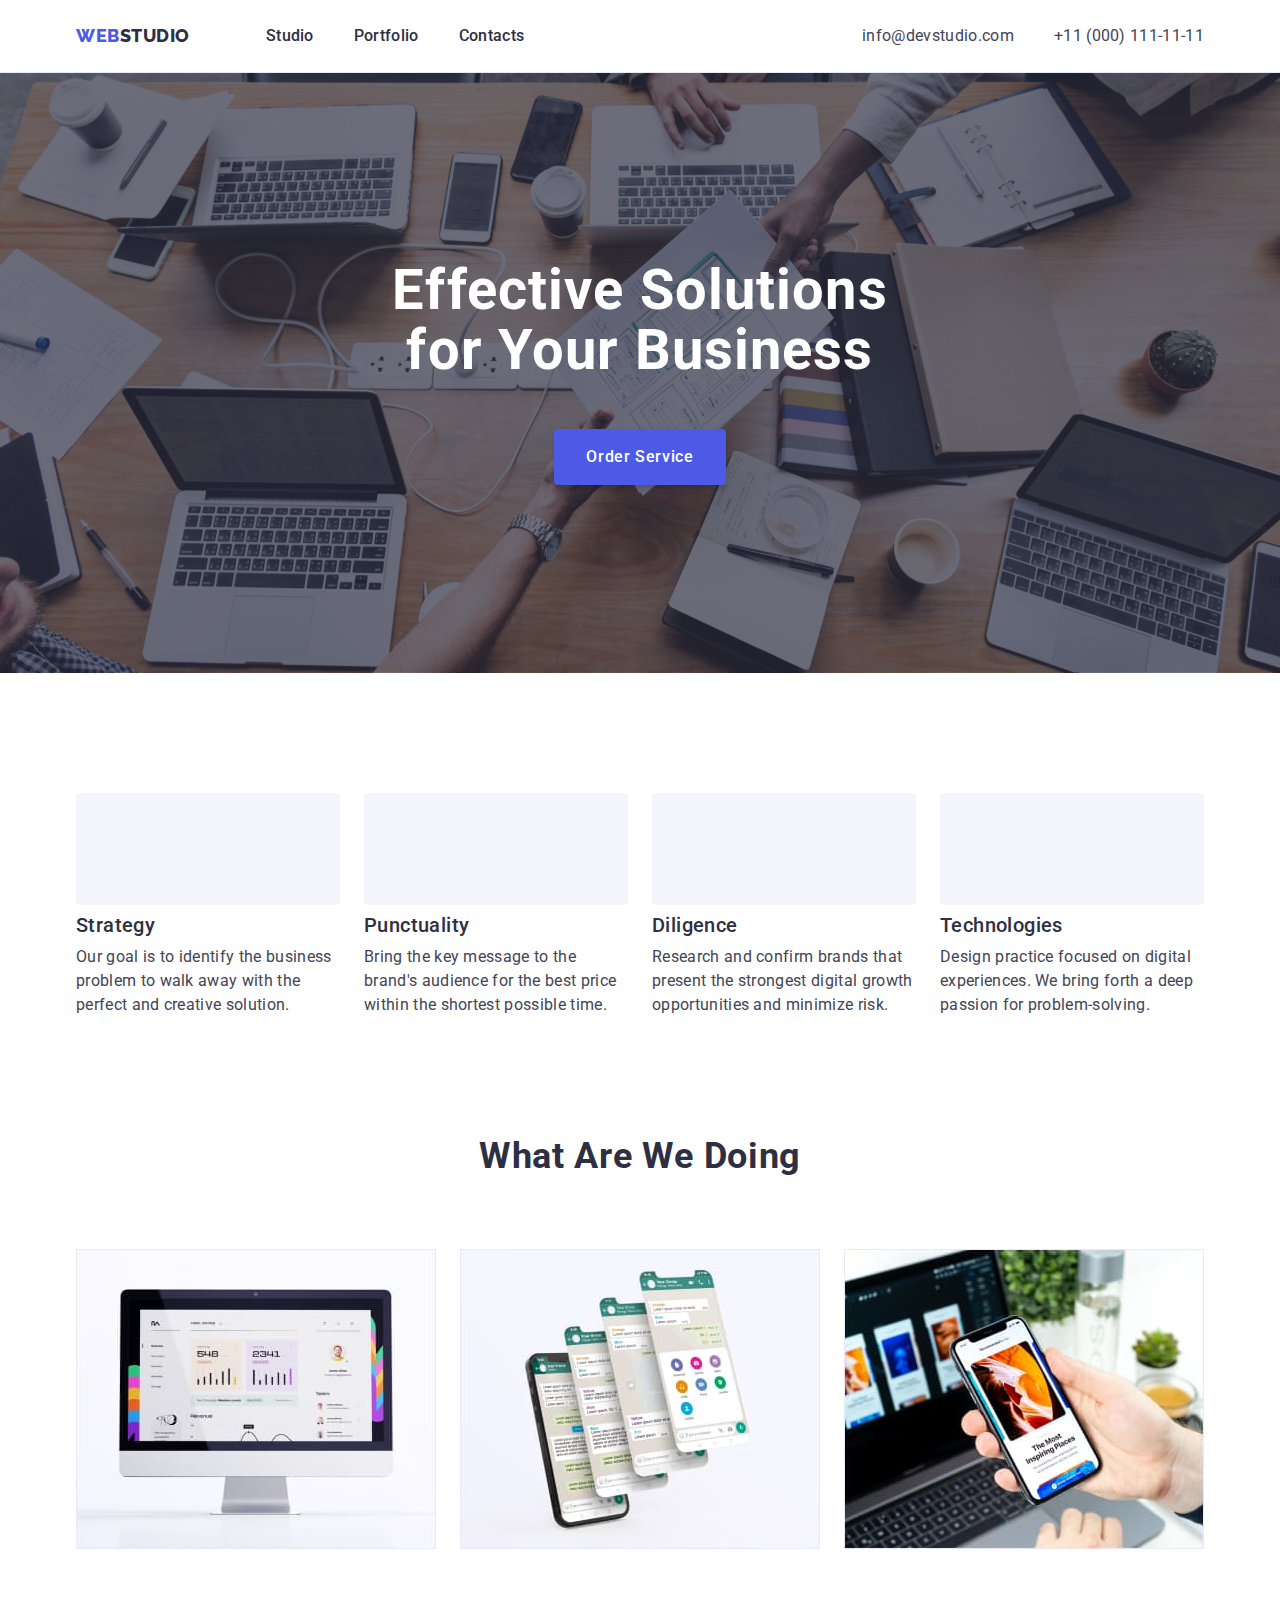
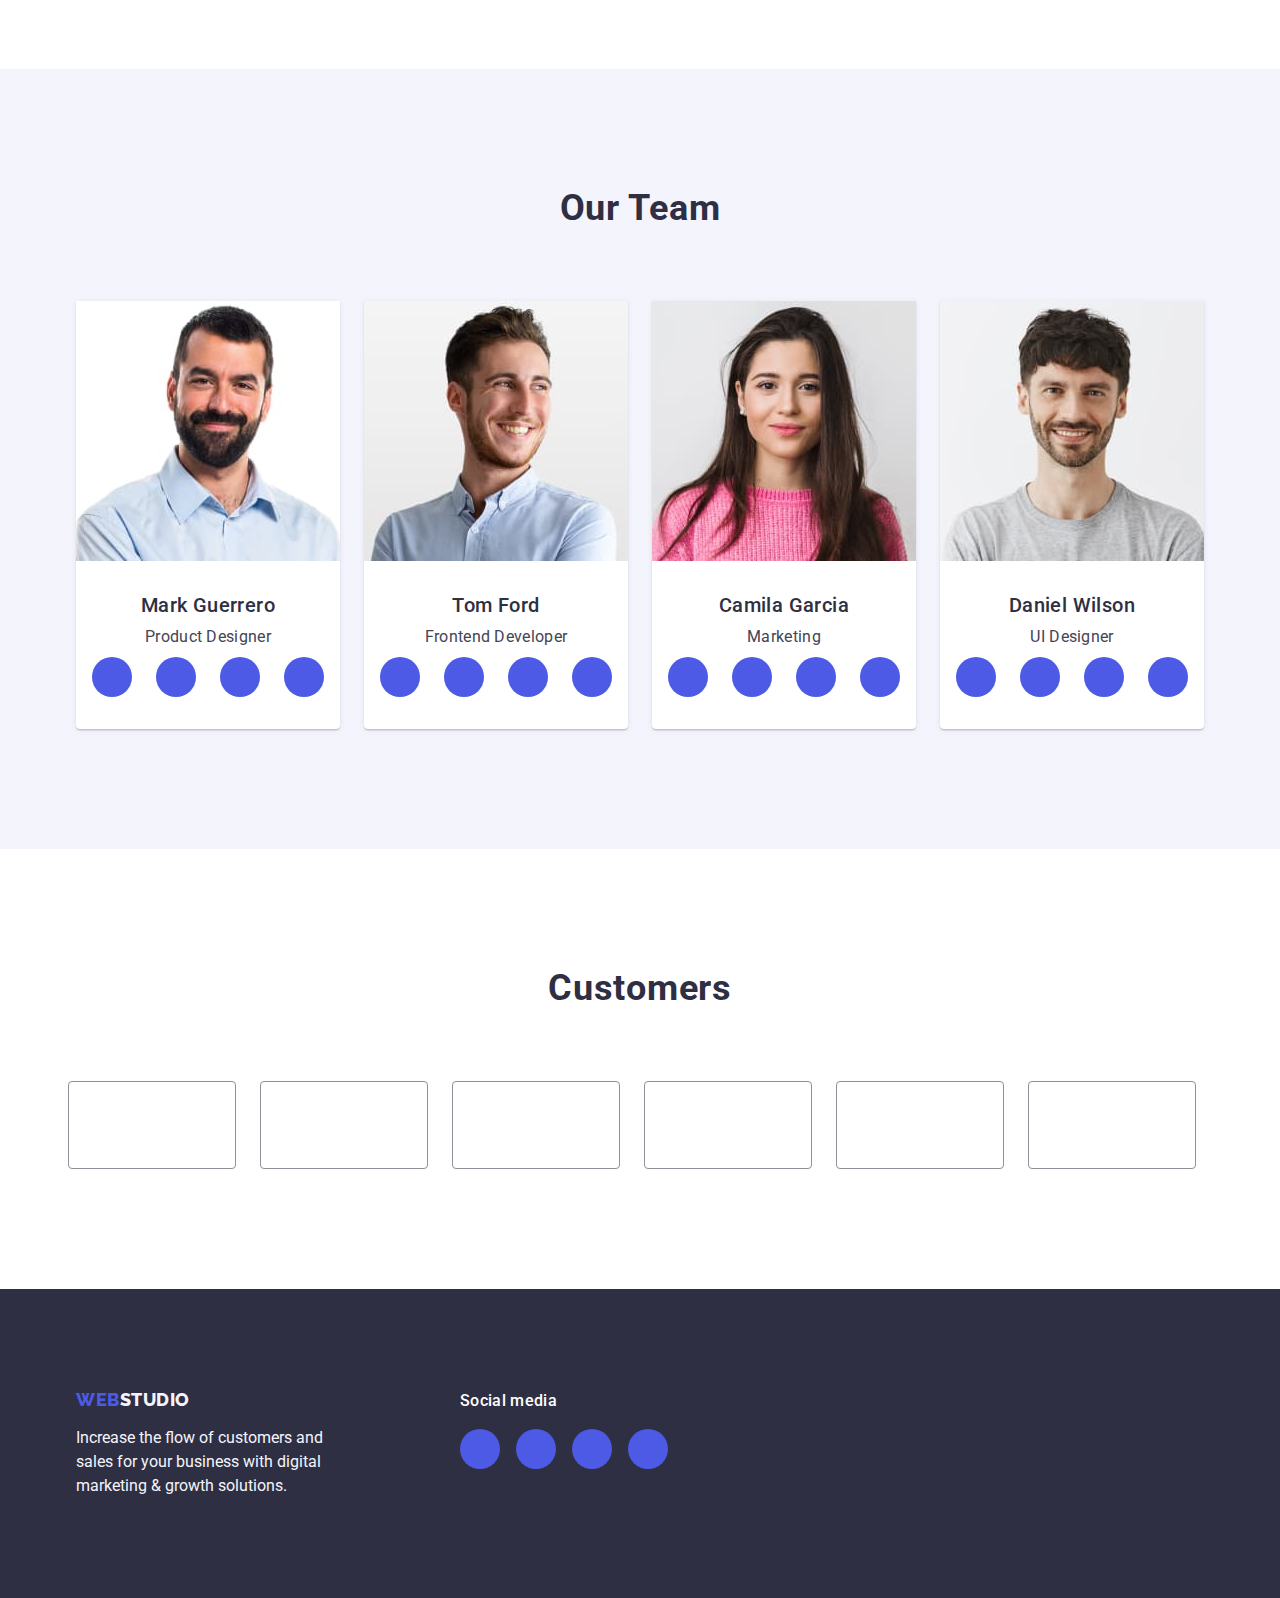
==== commit 44360d22: "update" ====
--- a/index.html
+++ b/index.html
@@ -84,8 +84,8 @@
           <ul class="list main-feature-list">
             <li class="feature-list">
               <div class="feature-icons-content">
-                <svg class="feature-icon" width="264px" height="112px">
-                  <use href="./images/sprite-icons.svg#antenna"></use>
+                <svg class="feature-icon" width="64px" height="64px">
+                  <use href="./images/icons.svg#antenna"></use>
                 </svg>
               </div>
               <h3 class="header-three header-feature">Strategy</h3>
@@ -96,8 +96,8 @@
             </li>
             <li class="feature-list">
               <div class="feature-icons-content">
-                <svg class="feature-icon" width="264px" height="112px">
-                  <use href="./images/sprite-icons.svg#clock"></use>
+                <svg class="feature-icon" width="64px" height="64px">
+                  <use href="./images/icons.svg#clock"></use>
                 </svg>
               </div>
               <h3 class="header-three header-feature">Punctuality</h3>
@@ -108,8 +108,8 @@
             </li>
             <li class="feature-list">
               <div class="feature-icons-content">
-                <svg class="feature-icon" width="264px" height="112px">
-                  <use href="./images/sprite-icons.svg#diagram"></use>
+                <svg class="feature-icon" width="64px" height="64px">
+                  <use href="./images/icons.svg#diagram"></use>
                 </svg>
               </div>
               <h3 class="header-three header-feature">Diligence</h3>
@@ -120,8 +120,8 @@
             </li>
             <li class="feature-list">
               <div class="feature-icons-content">
-                <svg class="feature-icon" width="264px" height="112px">
-                  <use href="./images/sprite-icons.svg#astronaut"></use>
+                <svg class="feature-icon" width="64px" height="64px">
+                  <use href="./images/icons.svg#astronaut"></use>
                 </svg>
               </div>
               <h3 class="header-three header-feature">Technologies</h3>
@@ -191,8 +191,8 @@
                       rel="noopener noreferrer"
                       aria-label="Instagram icon"
                     >
-                      <svg class="socials-icon" width="16px" height="16px">
-                        <use href="./images/sprite-icons.svg#instagram"></use>
+                      <svg class="socials-icon" width="16" height="16">
+                        <use href="./images/icons.svg#instagram"></use>
                       </svg>
                     </a>
                   </li>
@@ -204,8 +204,8 @@
                       rel="noopener noreferrer"
                       aria-label="Twitter icon"
                     >
-                      <svg class="socials-icon" width="16px" height="16px">
-                        <use href="./images/sprite-icons.svg#twitter"></use>
+                      <svg class="socials-icon" width="16" height="16">
+                        <use href="./images/icons.svg#twitter"></use>
                       </svg>
                     </a>
                   </li>
@@ -217,8 +217,8 @@
                       rel="noopener noreferrer"
                       aria-label="Facebook icon"
                     >
-                      <svg class="socials-icon" width="16px" height="16px">
-                        <use href="./images/sprite-icons.svg#facebook"></use>
+                      <svg class="socials-icon" width="16" height="16">
+                        <use href="./images/icons.svg#facebook"></use>
                       </svg>
                     </a>
                   </li>
@@ -230,8 +230,8 @@
                       rel="noopener noreferrer"
                       aria-label="Linkedin icon"
                     >
-                      <svg class="socials-icon" width="16px" height="16px">
-                        <use href="./images/sprite-icons.svg#linkedin"></use>
+                      <svg class="socials-icon" width="16" height="16">
+                        <use href="./images/icons.svg#linkedin"></use>
                       </svg>
                     </a>
                   </li>
@@ -257,8 +257,8 @@
                       rel="noopener noreferrer"
                       aria-label="Instagram icon"
                     >
-                      <svg class="socials-icon" width="16px" height="16px">
-                        <use href="./images/sprite-icons.svg#instagram"></use>
+                      <svg class="socials-icon" width="16" height="16">
+                        <use href="./images/icons.svg#instagram"></use>
                       </svg>
                     </a>
                   </li>
@@ -270,8 +270,8 @@
                       rel="noopener noreferrer"
                       aria-label="Twitter icon"
                     >
-                      <svg class="socials-icon" width="16px" height="16px">
-                        <use href="./images/sprite-icons.svg#twitter"></use>
+                      <svg class="socials-icon" width="16" height="16">
+                        <use href="./images/icons.svg#twitter"></use>
                       </svg>
                     </a>
                   </li>
@@ -283,8 +283,8 @@
                       rel="noopener noreferrer"
                       aria-label="Facebook icon"
                     >
-                      <svg class="socials-icon" width="16px" height="16px">
-                        <use href="./images/sprite-icons.svg#facebook"></use>
+                      <svg class="socials-icon" width="16" height="16">
+                        <use href="./images/icons.svg#facebook"></use>
                       </svg>
                     </a>
                   </li>
@@ -296,8 +296,8 @@
                       rel="noopener noreferrer"
                       aria-label="Linkedin icon"
                     >
-                      <svg class="socials-icon" width="16px" height="16px">
-                        <use href="./images/sprite-icons.svg#linkedin"></use>
+                      <svg class="socials-icon" width="16" height="16">
+                        <use href="./images/icons.svg#linkedin"></use>
                       </svg>
                     </a>
                   </li>
@@ -323,8 +323,8 @@
                       rel="noopener noreferrer"
                       aria-label="Instagram icon"
                     >
-                      <svg class="socials-icon" width="16px" height="16px">
-                        <use href="./images/sprite-icons.svg#instagram"></use>
+                      <svg class="socials-icon" width="16" height="16">
+                        <use href="./images/icons.svg#instagram"></use>
                       </svg>
                     </a>
                   </li>
@@ -336,8 +336,8 @@
                       rel="noopener noreferrer"
                       aria-label="Twitter icon"
                     >
-                      <svg class="socials-icon" width="16px" height="16px">
-                        <use href="./images/sprite-icons.svg#twitter"></use>
+                      <svg class="socials-icon" width="16" height="16">
+                        <use href="./images/icons.svg#twitter"></use>
                       </svg>
                     </a>
                   </li>
@@ -349,8 +349,8 @@
                       rel="noopener noreferrer"
                       aria-label="Facebook icon"
                     >
-                      <svg class="socials-icon" width="16px" height="16px">
-                        <use href="./images/sprite-icons.svg#facebook"></use>
+                      <svg class="socials-icon" width="16" height="16">
+                        <use href="./images/icons.svg#facebook"></use>
                       </svg>
                     </a>
                   </li>
@@ -362,8 +362,8 @@
                       rel="noopener noreferrer"
                       aria-label="Linkedin icon"
                     >
-                      <svg class="socials-icon" width="16px" height="16px">
-                        <use href="./images/sprite-icons.svg#linkedin"></use>
+                      <svg class="socials-icon" width="16" height="16">
+                        <use href="./images/icons.svg#linkedin"></use>
                       </svg>
                     </a>
                   </li>
@@ -389,8 +389,8 @@
                       rel="noopener noreferrer"
                       aria-label="Instagram icon"
                     >
-                      <svg class="socials-icon" width="16px" height="16px">
-                        <use href="./images/sprite-icons.svg#instagram"></use>
+                      <svg class="socials-icon" width="16" height="16">
+                        <use href="./images/icons.svg#instagram"></use>
                       </svg>
                     </a>
                   </li>
@@ -402,8 +402,8 @@
                       rel="noopener noreferrer"
                       aria-label="Twitter icon"
                     >
-                      <svg class="socials-icon" width="16px" height="16px">
-                        <use href="./images/sprite-icons.svg#twitter"></use>
+                      <svg class="socials-icon" width="16" height="16">
+                        <use href="./images/icons.svg#twitter"></use>
                       </svg>
                     </a>
                   </li>
@@ -415,8 +415,8 @@
                       rel="noopener noreferrer"
                       aria-label="Facebook icon"
                     >
-                      <svg class="socials-icon" width="16px" height="16px">
-                        <use href="./images/sprite-icons.svg#facebook"></use>
+                      <svg class="socials-icon" width="16" height="16">
+                        <use href="./images/icons.svg#facebook"></use>
                       </svg>
                     </a>
                   </li>
@@ -428,8 +428,8 @@
                       rel="noopener noreferrer"
                       aria-label="Linkedin icon"
                     >
-                      <svg class="socials-icon" width="16px" height="16px">
-                        <use href="./images/sprite-icons.svg#linkedin"></use>
+                      <svg class="socials-icon" width="16" height="16">
+                        <use href="./images/icons.svg#linkedin"></use>
                       </svg>
                     </a>
                   </li>
@@ -442,47 +442,47 @@
       <!--Section 5 Customers-->
       <section class="customers">
         <div class="container">
-          <h2 class="header-two">Customers</h2>
+          <h2 class="header-two customers-header">Customers</h2>
           <ul class="customers-list list">
             <li class="customers-item">
               <a href="" class="customers-link">
-                <svg class="customers-icon" width="104px" height="56px">
-                  <use href="./images/sprite-icons.svg#logo1"></use>
+                <svg class="customers-icon" width="104" height="56">
+                  <use href="./images/icons.svg#logo1"></use>
                 </svg>
               </a>
             </li>
             <li class="customers-item">
               <a href="" class="customers-link">
-                <svg class="customers-icon" width="104px" height="56px">
-                  <use href="./images/sprite-icons.svg#logo2"></use>
+                <svg class="customers-icon" width="104" height="56">
+                  <use href="./images/icons.svg#logo2"></use>
                 </svg>
               </a>
             </li>
             <li class="customers-item">
               <a href="" class="customers-link">
-                <svg class="customers-icon" width="104px" height="56px">
-                  <use href="./images/sprite-icons.svg#logo3"></use>
+                <svg class="customers-icon" width="104" height="56">
+                  <use href="./images/icons.svg#logo3"></use>
                 </svg>
               </a>
             </li>
             <li class="customers-item">
               <a href="" class="customers-link">
-                <svg class="customers-icon" width="104px" height="56px">
-                  <use href="./images/sprite-icons.svg#logo4"></use>
+                <svg class="customers-icon" width="104" height="56">
+                  <use href="./images/icons.svg#logo4"></use>
                 </svg>
               </a>
             </li>
             <li class="customers-item">
               <a href="" class="customers-link">
-                <svg class="customers-icon" width="104px" height="56px">
-                  <use href="./images/sprite-icons.svg#logo5"></use>
+                <svg class="customers-icon" width="104" height="56">
+                  <use href="./images/icons.svg#logo5"></use>
                 </svg>
               </a>
             </li>
             <li class="customers-item">
               <a href="" class="customers-link">
-                <svg class="customers-icon" width="104px" height="56px">
-                  <use href="./images/sprite-icons.svg#logo6"></use>
+                <svg class="customers-icon" width="104" height="56">
+                  <use href="./images/icons.svg#logo6"></use>
                 </svg>
               </a>
             </li>
@@ -513,8 +513,8 @@
                 rel="noopener noreferrer"
                 aria-label="Instagram icon"
               >
-                <svg class="socials-icon-footer" width="24px" height="24px">
-                  <use href="./images/sprite-icons.svg#instagram"></use>
+                <svg class="socials-icon-footer" width="24" height="24">
+                  <use href="./images/icons.svg#instagram"></use>
                 </svg>
               </a>
             </li>
@@ -526,8 +526,8 @@
                 rel="noopener noreferrer"
                 aria-label="Twitter icon"
               >
-                <svg class="socials-icon-footer" width="16px" height="16px">
-                  <use href="./images/sprite-icons.svg#twitter"></use>
+                <svg class="socials-icon-footer" width="24" height="24">
+                  <use href="./images/icons.svg#twitter"></use>
                 </svg>
               </a>
             </li>
@@ -539,8 +539,8 @@
                 rel="noopener noreferrer"
                 aria-label="Facebook icon"
               >
-                <svg class="socials-icon-footer" width="16px" height="16px">
-                  <use href="./images/sprite-icons.svg#facebook"></use>
+                <svg class="socials-icon-footer" width="24" height="24">
+                  <use href="./images/icons.svg#facebook"></use>
                 </svg>
               </a>
             </li>
@@ -552,8 +552,8 @@
                 rel="noopener noreferrer"
                 aria-label="Linkedin icon"
               >
-                <svg class="socials-icon-footer" width="16px" height="16px">
-                  <use href="./images/sprite-icons.svg#linkedin"></use>
+                <svg class="socials-icon-footer" width="24" height="24">
+                  <use href="./images/icons.svg#linkedin"></use>
                 </svg>
               </a>
             </li>
--- a/css/styles.css
+++ b/css/styles.css
@@ -67,6 +67,8 @@
 /*styles header*/
 .header {
   border-bottom: 1px solid var(--heder-border-cl);
+  box-shadow: 0px 2px 1px rgba(46, 47, 66, 0.08),
+    0px 1px 1px rgba(46, 47, 66, 0.16), 0px 1px 6px rgba(46, 47, 66, 0.08);
 }
 
 .header-nav-container {
@@ -155,14 +157,15 @@
   padding: 188px 0 188px;
   text-align: center;
   background-color: var(--color-grey);
+
+  background-repeat: no-repeat;
+  background-position: center;
+  background-size: cover;
   background-image: linear-gradient(
       rgba(46, 47, 66, 0.7),
       rgba(46, 47, 66, 0.7)
     ),
     url(../images/feature/people-office.png);
-  background-repeat: no-repeat;
-  background-position: center;
-  background-size: cover;
 }
 
 .hero-item {
@@ -247,6 +250,7 @@
   width: 264px;
   height: 112px;
   background-color: var(--color-cloud);
+  border-radius: 4px;
 }
 .feature-icon {
   display: flex;
@@ -257,31 +261,6 @@
   height: 64px;
 }
 
-/*
-.socials {
-  display: flex;
-  justify-content: center;
-  gap: 24px;
-}
-.social-link {
-  display: flex;
-  justify-content: center;
-  align-items: center;
-  width: 40px;
-  height: 40px;
-  background-color: var(--color-iris);
-  border-radius: 50%;
-}
-.social-link:hover,
-.social-link:focus {
-  background-color: var(--color-ocean);
-  box-shadow: 0px 4px 4px 0px #00000040;
-}
-.socials-icon {
-  fill: var(--color-white);
-}
-
-*/
 /*
 .feature-list:not(:nth-child(4n)) {
   margin-right: 24px;
@@ -351,7 +330,7 @@
   border-radius: 0px 0px 4px 4px;
 }
 .card-content {
-  padding: 32px 16px;
+  padding: 32px 0px;
   border-radius: 0px 0px 4px 4px;
 }
 
@@ -387,13 +366,17 @@
   box-shadow: 0px 4px 4px 0px #00000040;
 }
 .socials-icon {
-  fill: var(--color-white);
+  fill: #f4f4fd;
 }
 
 /* --Section 5 Customers--*/
 .customers {
   padding: 120px 0px;
   display: flex;
+}
+
+.header-two .customers-header {
+  line-height: 1.1;
 }
 .customers-list {
   display: flex;
@@ -412,14 +395,17 @@
   height: 88px;
   border: 1px solid var(--color-light-slate);
   border-radius: 4px;
+
+  color: #8e8f99;
 }
 .customers-link:hover,
 .customers-link:focus {
   border: 1px solid var(--color-ocean);
   border-radius: 4px;
+  color: #404bbf;
 }
 .customers-icon {
-  fill: var(--color-light-slate);
+  fill: currentColor;
 }
 .customers-icon:hover,
 .customers-icon:focus {
@@ -469,7 +455,7 @@
 .socials-icon-footer {
   width: 24px;
   height: 24px;
-  fill: var(--color-white);
+  fill: #f4f4fd;
 }
 
 .social-link.footer-link:hover,
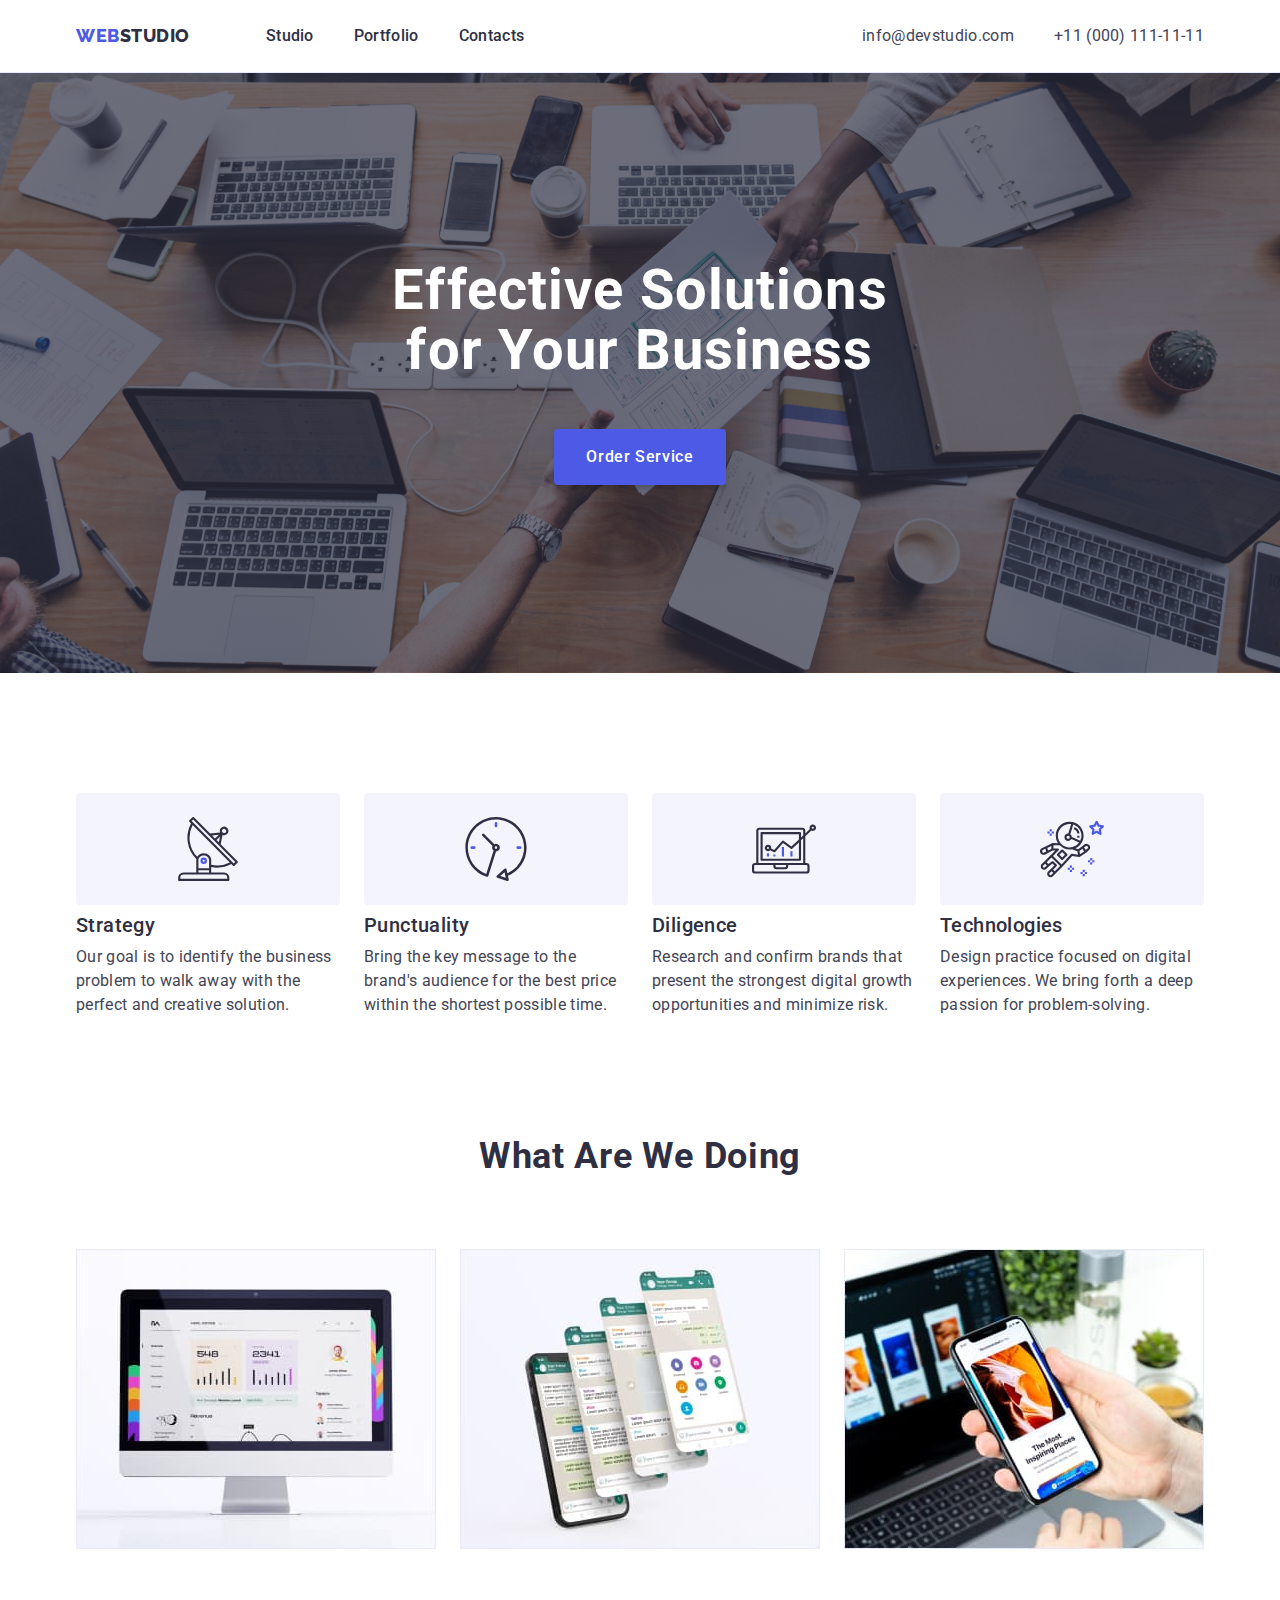
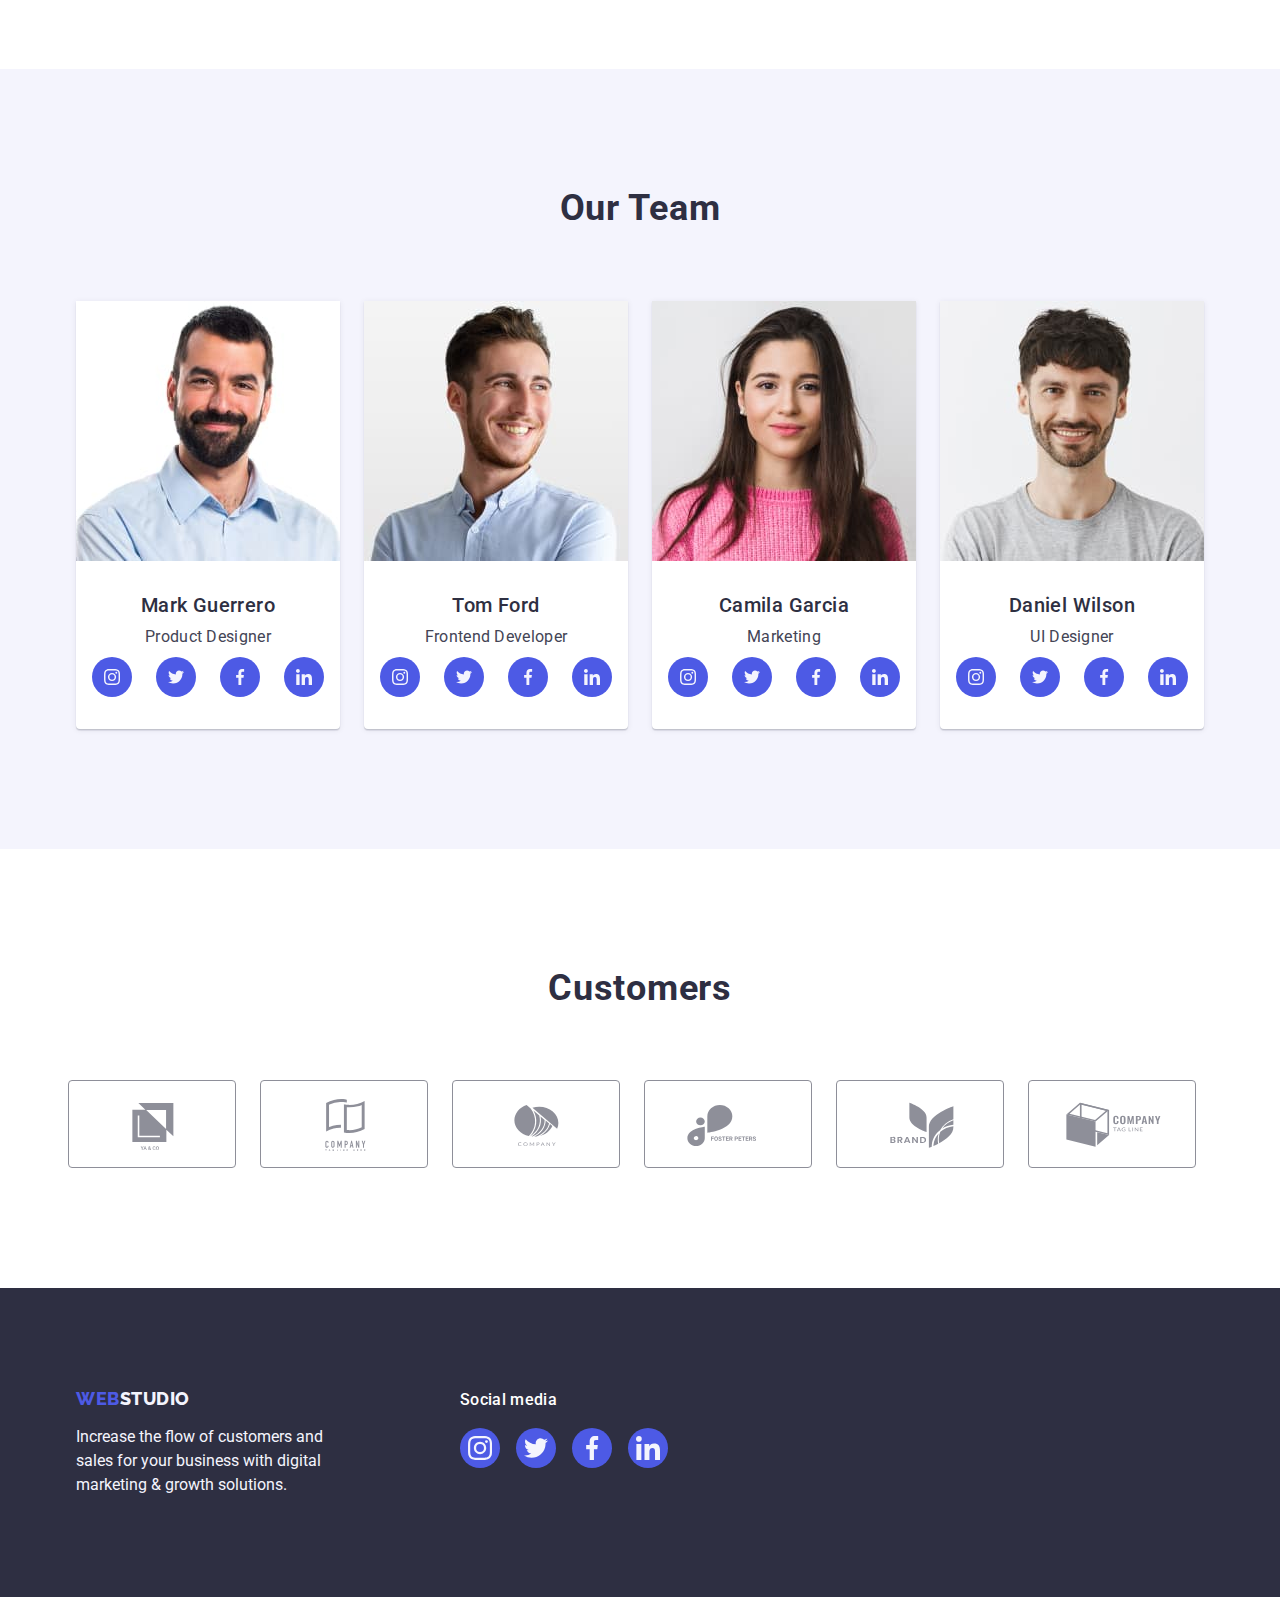
==== commit 2750aeda: "update" ====
--- a/index.html
+++ b/index.html
@@ -84,8 +84,8 @@
           <ul class="list main-feature-list">
             <li class="feature-list">
               <div class="feature-icons-content">
-                <svg class="feature-icon" width="64px" height="64px">
-                  <use href="./images/icons.svg#antenna"></use>
+                <svg class="feature-icon" width="64" height="64">
+                  <use href="./images/icon.svg#antenna"></use>
                 </svg>
               </div>
               <h3 class="header-three header-feature">Strategy</h3>
@@ -96,8 +96,8 @@
             </li>
             <li class="feature-list">
               <div class="feature-icons-content">
-                <svg class="feature-icon" width="64px" height="64px">
-                  <use href="./images/icons.svg#clock"></use>
+                <svg class="feature-icon" width="64" height="64">
+                  <use href="./images/icon.svg#clock"></use>
                 </svg>
               </div>
               <h3 class="header-three header-feature">Punctuality</h3>
@@ -108,8 +108,8 @@
             </li>
             <li class="feature-list">
               <div class="feature-icons-content">
-                <svg class="feature-icon" width="64px" height="64px">
-                  <use href="./images/icons.svg#diagram"></use>
+                <svg class="feature-icon" width="64" height="64">
+                  <use href="./images/icon.svg#diagram"></use>
                 </svg>
               </div>
               <h3 class="header-three header-feature">Diligence</h3>
@@ -120,8 +120,8 @@
             </li>
             <li class="feature-list">
               <div class="feature-icons-content">
-                <svg class="feature-icon" width="64px" height="64px">
-                  <use href="./images/icons.svg#astronaut"></use>
+                <svg class="feature-icon" width="64" height="64">
+                  <use href="./images/icon.svg#astronaut"></use>
                 </svg>
               </div>
               <h3 class="header-three header-feature">Technologies</h3>
@@ -192,7 +192,7 @@
                       aria-label="Instagram icon"
                     >
                       <svg class="socials-icon" width="16" height="16">
-                        <use href="./images/icons.svg#instagram"></use>
+                        <use href="./images/icon.svg#instagram"></use>
                       </svg>
                     </a>
                   </li>
@@ -205,7 +205,7 @@
                       aria-label="Twitter icon"
                     >
                       <svg class="socials-icon" width="16" height="16">
-                        <use href="./images/icons.svg#twitter"></use>
+                        <use href="./images/icon.svg#twitter"></use>
                       </svg>
                     </a>
                   </li>
@@ -218,7 +218,7 @@
                       aria-label="Facebook icon"
                     >
                       <svg class="socials-icon" width="16" height="16">
-                        <use href="./images/icons.svg#facebook"></use>
+                        <use href="./images/icon.svg#facebook"></use>
                       </svg>
                     </a>
                   </li>
@@ -231,7 +231,7 @@
                       aria-label="Linkedin icon"
                     >
                       <svg class="socials-icon" width="16" height="16">
-                        <use href="./images/icons.svg#linkedin"></use>
+                        <use href="./images/icon.svg#linkedin"></use>
                       </svg>
                     </a>
                   </li>
@@ -258,7 +258,7 @@
                       aria-label="Instagram icon"
                     >
                       <svg class="socials-icon" width="16" height="16">
-                        <use href="./images/icons.svg#instagram"></use>
+                        <use href="./images/icon.svg#instagram"></use>
                       </svg>
                     </a>
                   </li>
@@ -271,7 +271,7 @@
                       aria-label="Twitter icon"
                     >
                       <svg class="socials-icon" width="16" height="16">
-                        <use href="./images/icons.svg#twitter"></use>
+                        <use href="./images/icon.svg#twitter"></use>
                       </svg>
                     </a>
                   </li>
@@ -284,7 +284,7 @@
                       aria-label="Facebook icon"
                     >
                       <svg class="socials-icon" width="16" height="16">
-                        <use href="./images/icons.svg#facebook"></use>
+                        <use href="./images/icon.svg#facebook"></use>
                       </svg>
                     </a>
                   </li>
@@ -297,7 +297,7 @@
                       aria-label="Linkedin icon"
                     >
                       <svg class="socials-icon" width="16" height="16">
-                        <use href="./images/icons.svg#linkedin"></use>
+                        <use href="./images/icon.svg#linkedin"></use>
                       </svg>
                     </a>
                   </li>
@@ -324,7 +324,7 @@
                       aria-label="Instagram icon"
                     >
                       <svg class="socials-icon" width="16" height="16">
-                        <use href="./images/icons.svg#instagram"></use>
+                        <use href="./images/icon.svg#instagram"></use>
                       </svg>
                     </a>
                   </li>
@@ -337,7 +337,7 @@
                       aria-label="Twitter icon"
                     >
                       <svg class="socials-icon" width="16" height="16">
-                        <use href="./images/icons.svg#twitter"></use>
+                        <use href="./images/icon.svg#twitter"></use>
                       </svg>
                     </a>
                   </li>
@@ -350,7 +350,7 @@
                       aria-label="Facebook icon"
                     >
                       <svg class="socials-icon" width="16" height="16">
-                        <use href="./images/icons.svg#facebook"></use>
+                        <use href="./images/icon.svg#facebook"></use>
                       </svg>
                     </a>
                   </li>
@@ -363,7 +363,7 @@
                       aria-label="Linkedin icon"
                     >
                       <svg class="socials-icon" width="16" height="16">
-                        <use href="./images/icons.svg#linkedin"></use>
+                        <use href="./images/icon.svg#linkedin"></use>
                       </svg>
                     </a>
                   </li>
@@ -390,7 +390,7 @@
                       aria-label="Instagram icon"
                     >
                       <svg class="socials-icon" width="16" height="16">
-                        <use href="./images/icons.svg#instagram"></use>
+                        <use href="./images/icon.svg#instagram"></use>
                       </svg>
                     </a>
                   </li>
@@ -403,7 +403,7 @@
                       aria-label="Twitter icon"
                     >
                       <svg class="socials-icon" width="16" height="16">
-                        <use href="./images/icons.svg#twitter"></use>
+                        <use href="./images/icon.svg#twitter"></use>
                       </svg>
                     </a>
                   </li>
@@ -416,7 +416,7 @@
                       aria-label="Facebook icon"
                     >
                       <svg class="socials-icon" width="16" height="16">
-                        <use href="./images/icons.svg#facebook"></use>
+                        <use href="./images/icon.svg#facebook"></use>
                       </svg>
                     </a>
                   </li>
@@ -429,7 +429,7 @@
                       aria-label="Linkedin icon"
                     >
                       <svg class="socials-icon" width="16" height="16">
-                        <use href="./images/icons.svg#linkedin"></use>
+                        <use href="./images/icon.svg#linkedin"></use>
                       </svg>
                     </a>
                   </li>
@@ -447,42 +447,42 @@
             <li class="customers-item">
               <a href="" class="customers-link">
                 <svg class="customers-icon" width="104" height="56">
-                  <use href="./images/icons.svg#logo1"></use>
+                  <use href="./images/icon.svg#logo1"></use>
                 </svg>
               </a>
             </li>
             <li class="customers-item">
               <a href="" class="customers-link">
                 <svg class="customers-icon" width="104" height="56">
-                  <use href="./images/icons.svg#logo2"></use>
+                  <use href="./images/icon.svg#logo2"></use>
                 </svg>
               </a>
             </li>
             <li class="customers-item">
               <a href="" class="customers-link">
                 <svg class="customers-icon" width="104" height="56">
-                  <use href="./images/icons.svg#logo3"></use>
+                  <use href="./images/icon.svg#logo3"></use>
                 </svg>
               </a>
             </li>
             <li class="customers-item">
               <a href="" class="customers-link">
                 <svg class="customers-icon" width="104" height="56">
-                  <use href="./images/icons.svg#logo4"></use>
+                  <use href="./images/icon.svg#logo4"></use>
                 </svg>
               </a>
             </li>
             <li class="customers-item">
               <a href="" class="customers-link">
                 <svg class="customers-icon" width="104" height="56">
-                  <use href="./images/icons.svg#logo5"></use>
+                  <use href="./images/icon.svg#logo5"></use>
                 </svg>
               </a>
             </li>
             <li class="customers-item">
               <a href="" class="customers-link">
                 <svg class="customers-icon" width="104" height="56">
-                  <use href="./images/icons.svg#logo6"></use>
+                  <use href="./images/icon.svg#logo6"></use>
                 </svg>
               </a>
             </li>
@@ -514,7 +514,7 @@
                 aria-label="Instagram icon"
               >
                 <svg class="socials-icon-footer" width="24" height="24">
-                  <use href="./images/icons.svg#instagram"></use>
+                  <use href="./images/icon.svg#instagram"></use>
                 </svg>
               </a>
             </li>
@@ -527,7 +527,7 @@
                 aria-label="Twitter icon"
               >
                 <svg class="socials-icon-footer" width="24" height="24">
-                  <use href="./images/icons.svg#twitter"></use>
+                  <use href="./images/icon.svg#twitter"></use>
                 </svg>
               </a>
             </li>
@@ -540,7 +540,7 @@
                 aria-label="Facebook icon"
               >
                 <svg class="socials-icon-footer" width="24" height="24">
-                  <use href="./images/icons.svg#facebook"></use>
+                  <use href="./images/icon.svg#facebook"></use>
                 </svg>
               </a>
             </li>
@@ -553,7 +553,7 @@
                 aria-label="Linkedin icon"
               >
                 <svg class="socials-icon-footer" width="24" height="24">
-                  <use href="./images/icons.svg#linkedin"></use>
+                  <use href="./images/icon.svg#linkedin"></use>
                 </svg>
               </a>
             </li>
--- a/css/styles.css
+++ b/css/styles.css
@@ -375,7 +375,7 @@
   display: flex;
 }
 
-.header-two .customers-header {
+.header-two.customers-header {
   line-height: 1.1;
 }
 .customers-list {
@@ -411,6 +411,7 @@
 .customers-icon:focus {
   fill: var(--color-ocean);
 }
+
 /*footer*/
 
 .footer {
